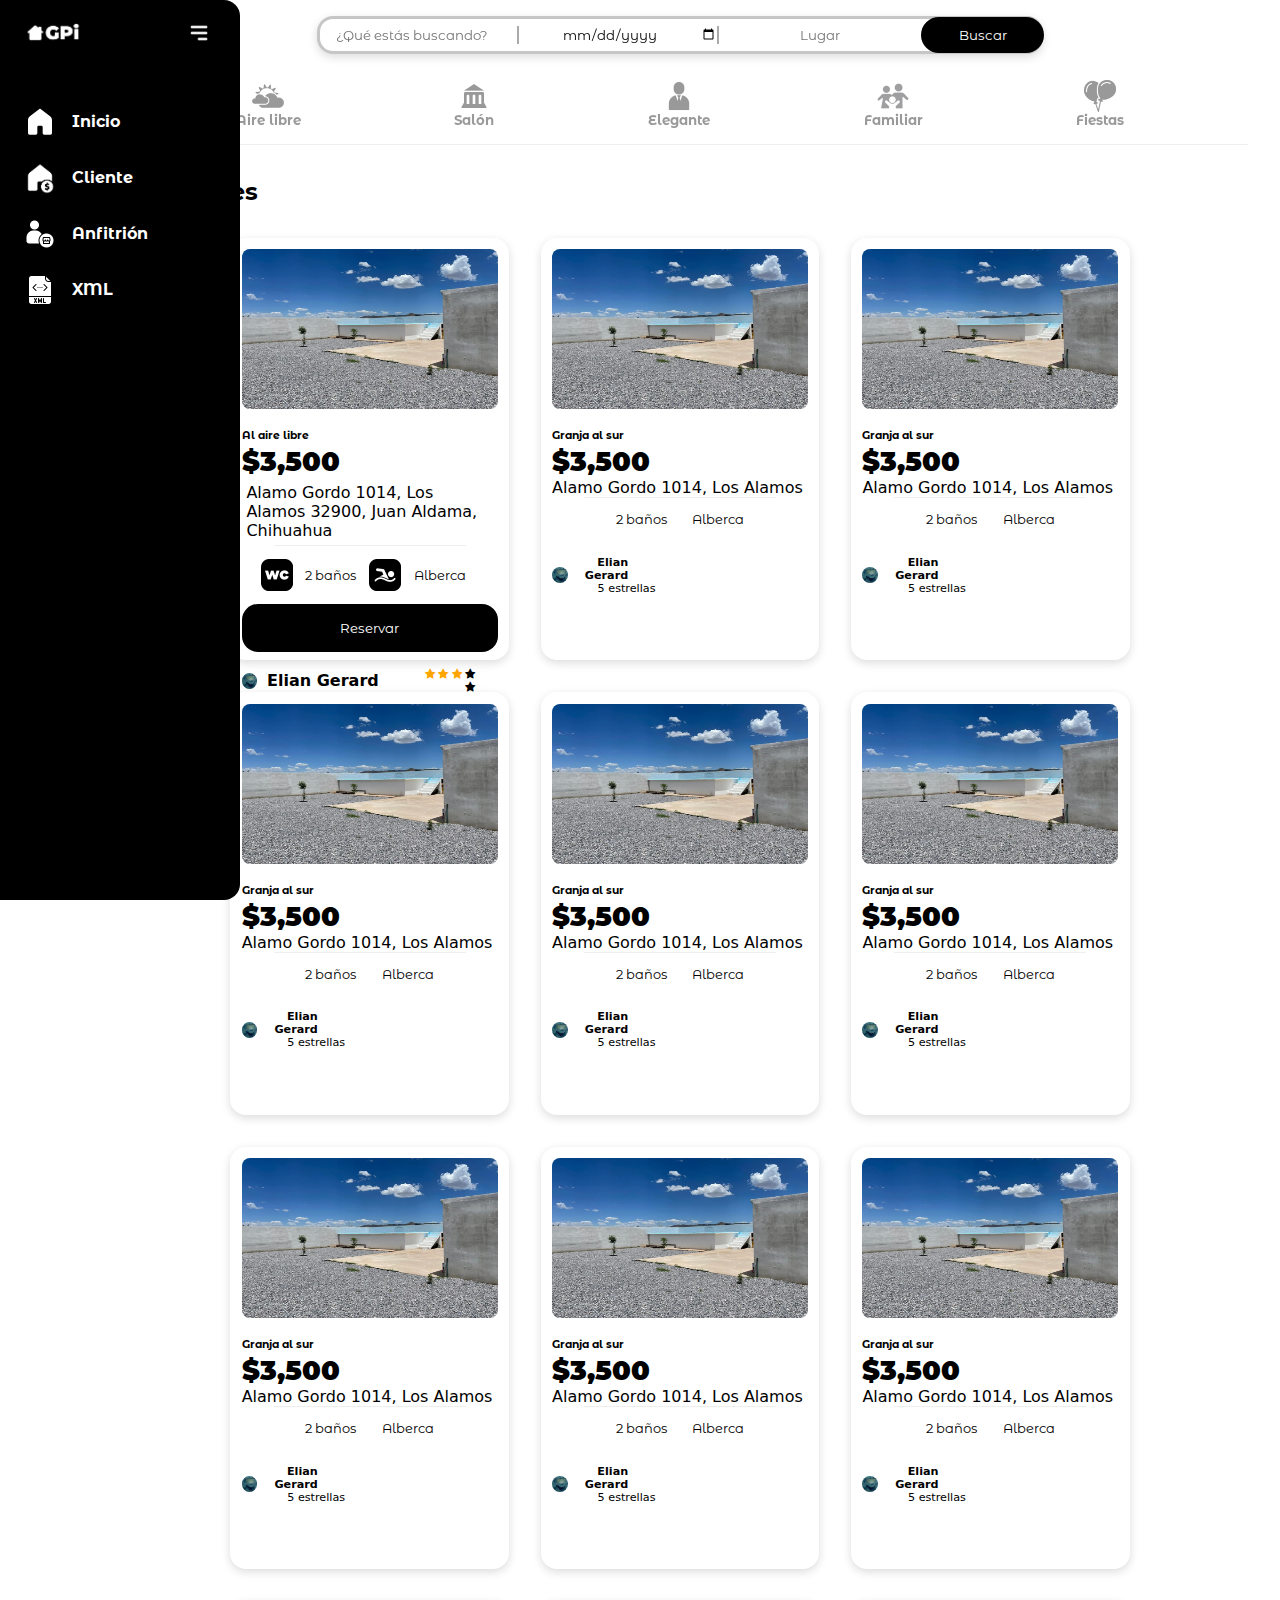
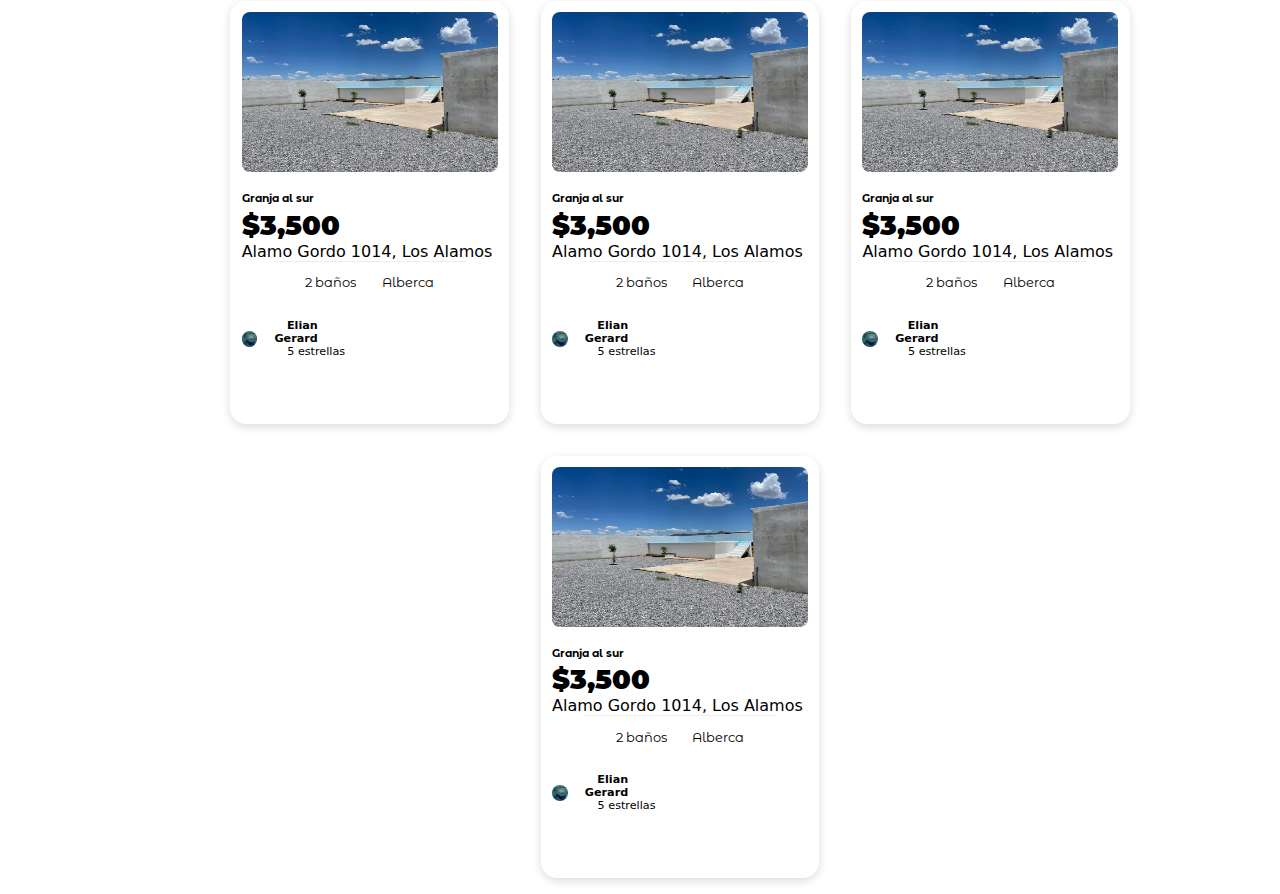
==== demo.html @ 08681922 "first commit" ====
<!DOCTYPE html>
<html lang="en">
<head>
    <meta charset="UTF-8">
    <meta http-equiv="X-UA-Compatible" content="IE=edge">
    <meta name="viewport" content="width=device-width, initial-scale=1.0">
    <title>GPI Cliente</title>
    <link rel="stylesheet" type="text/css" href="./styles.css">
    <!--Fuentes de texto-->
    <link rel="preconnect" href="https://fonts.googleapis.com">
    <link rel="preconnect" href="https://fonts.gstatic.com" crossorigin>
    <link href="https://fonts.googleapis.com/css2?family=Montserrat+Alternates:ital,wght@0,700;0,900;1,400&display=swap" rel="stylesheet">
    <!-- Añade una libreria para agregar las estrellas -->
    <link rel="stylesheet" href="https://cdnjs.cloudflare.com/ajax/libs/font-awesome/4.7.0/css/font-awesome.min.css">
</head>
<body>
    <aside>
        <div id="navLogoContainer">
            <img id="navLogo" src="src/gpi-w.png"/>
            <div id="rightBackground">
                <img id="navRight" src="src/right.png"/>
            </div>
        </div> 
        <div class="navIconContainer">
            <img class="navIcon" src="src/home.svg"/>
            <h4 class="navText">Inicio</h4>
        </div>
        <div class="navIconContainer">
            <img class="navIcon" src="src/rentar.png"/>
            <h4 class="navText">Cliente</h4>
        </div>
        <div class="navIconContainer">
            <img class="navIcon" src="src/seller.png"/>
            <h4 class="navText">Anfitrión</h4>
        </div>
        <div class="navIconContainer">
            <img class="navIcon" src="src/xml.png"/>
            <h4 class="navText">XML</h4>
        </div>
    </aside>
    
    <div id="content">
        <header>
            <div id="searchBar">
                <input class="searchInput" type="search" placeholder="¿Qué estás buscando?"> 
                <input class="searchInput" type="date"> 
                <input class="searchInput" id="rightInput" placeholder="Lugar">
                <button id="btnSearch">Buscar</button>
            </div>
        </header>
        <div class="categories">
            <div class="category">
                <div class="catContent">
                    <img class="headIcon" src="src/clouds.png"/>
                </div>
                <h5>Aire libre</h5>
            </div>
            <div class="category">
                <div class="catContent">
                    <img class="headIcon" src="src/hall.png"/>
                </div>
                <h5>Salón</h5>
            </div>
            <div class="category">
                <div class="catContent">
                    <img class="headIcon" src="src/bussines.png"/>
                </div>
                <h5>Elegante</h5>
            </div>
            <div class="category">
                <div class="catContent">
                    <img class="headIcon" src="src/family.png"/>
                </div>
                <h5>Familiar</h5>
            </div>
            <div class="category">
                <div class="catContent">
                    <img class="headIcon" src="src/part.png"/>
                </div>
                <h5>Fiestas</h5>
            </div>
        </div>
        <hr>
        <h2>Populares</h2>
        <section id="granjas">
            <article class="granja">
                <img class="granjaImg" src="src/granja1.jpg"/>
                <h6>Al aire libre</h6>
                <p class="precio">$3,500</p>
                <p class="granjaDescripcion">Alamo Gordo 1014, Los Alamos 32900, Juan Aldama, Chihuahua</p>
                <hr>
                <div class="goods">
                    <img class="icon" src="src/wc.png"/>
                    <p class="gItems">2 baños</p>
                    <img class="icon" src="src/pool.png"/>
                    <p class="gItems">Alberca</p>
                </div>
                <button class="btnReservar">Reservar</button>
                <div class="host">
                    <img class="hostProfile" src="src/ppic.png">
                    <p class="hostName">Elian Gerard</p>
                    <div class="hostData">
                        <span class="fa fa-star checked"></span>
                        <span class="fa fa-star checked"></span>
                        <span class="fa fa-star checked"></span>
                        <span class="fa fa-star"></span>
                        <span class="fa fa-star"></span>
                    </div>
                </div>
            </article>
            <article class="granja">
                <img class="granjaImg" src="src/granja1.jpg"/>
                <h6>Granja al sur</h6>
                <p class="precio">$3,500</p>
                <p>Alamo Gordo 1014, Los Alamos</p>
                <hr>
                <div class="goods">
                    <p class="gItems">2 baños</p>
                    <p class="gItems">Alberca</p>
                </div>
                <div class="host">
                    <img class="hostProfile" src="src/ppic.png">
                    <div class="hostData">
                        <p class="hostName">Elian Gerard</p>
                        <p class="hostRep">5 estrellas</p>
                    </div>
                </div>
            </article>
            <article class="granja">
                <img class="granjaImg" src="src/granja1.jpg"/>
                <h6>Granja al sur</h6>
                <p class="precio">$3,500</p>
                <p>Alamo Gordo 1014, Los Alamos</p>
                <hr>
                <div class="goods">
                    <p class="gItems">2 baños</p>
                    <p class="gItems">Alberca</p>
                </div>
                <div class="host">
                    <img class="hostProfile" src="src/ppic.png">
                    <div class="hostData">
                        <p class="hostName">Elian Gerard</p>
                        <p class="hostRep">5 estrellas</p>
                    </div>
                </div>
            </article>
            <article class="granja">
                <img class="granjaImg" src="src/granja1.jpg"/>
                <h6>Granja al sur</h6>
                <p class="precio">$3,500</p>
                <p>Alamo Gordo 1014, Los Alamos</p>
                <hr>
                <div class="goods">
                    <p class="gItems">2 baños</p>
                    <p class="gItems">Alberca</p>
                </div>
                <div class="host">
                    <img class="hostProfile" src="src/ppic.png">
                    <div class="hostData">
                        <p class="hostName">Elian Gerard</p>
                        <p class="hostRep">5 estrellas</p>
                    </div>
                </div>
            </article>
            <article class="granja">
                <img class="granjaImg" src="src/granja1.jpg"/>
                <h6>Granja al sur</h6>
                <p class="precio">$3,500</p>
                <p>Alamo Gordo 1014, Los Alamos</p>
                <hr>
                <div class="goods">
                    <p class="gItems">2 baños</p>
                    <p class="gItems">Alberca</p>
                </div>
                <div class="host">
                    <img class="hostProfile" src="src/ppic.png">
                    <div class="hostData">
                        <p class="hostName">Elian Gerard</p>
                        <p class="hostRep">5 estrellas</p>
                    </div>
                </div>
            </article>
            <article class="granja">
                <img class="granjaImg" src="src/granja1.jpg"/>
                <h6>Granja al sur</h6>
                <p class="precio">$3,500</p>
                <p>Alamo Gordo 1014, Los Alamos</p>
                <hr>
                <div class="goods">
                    <p class="gItems">2 baños</p>
                    <p class="gItems">Alberca</p>
                </div>
                <div class="host">
                    <img class="hostProfile" src="src/ppic.png">
                    <div class="hostData">
                        <p class="hostName">Elian Gerard</p>
                        <p class="hostRep">5 estrellas</p>
                    </div>
                </div>
            </article>
            <article class="granja">
                <img class="granjaImg" src="src/granja1.jpg"/>
                <h6>Granja al sur</h6>
                <p class="precio">$3,500</p>
                <p>Alamo Gordo 1014, Los Alamos</p>
                <hr>
                <div class="goods">
                    <p class="gItems">2 baños</p>
                    <p class="gItems">Alberca</p>
                </div>
                <div class="host">
                    <img class="hostProfile" src="src/ppic.png">
                    <div class="hostData">
                        <p class="hostName">Elian Gerard</p>
                        <p class="hostRep">5 estrellas</p>
                    </div>
                </div>
            </article>
            <article class="granja">
                <img class="granjaImg" src="src/granja1.jpg"/>
                <h6>Granja al sur</h6>
                <p class="precio">$3,500</p>
                <p>Alamo Gordo 1014, Los Alamos</p>
                <hr>
                <div class="goods">
                    <p class="gItems">2 baños</p>
                    <p class="gItems">Alberca</p>
                </div>
                <div class="host">
                    <img class="hostProfile" src="src/ppic.png">
                    <div class="hostData">
                        <p class="hostName">Elian Gerard</p>
                        <p class="hostRep">5 estrellas</p>
                    </div>
                </div>
            </article>
            <article class="granja">
                <img class="granjaImg" src="src/granja1.jpg"/>
                <h6>Granja al sur</h6>
                <p class="precio">$3,500</p>
                <p>Alamo Gordo 1014, Los Alamos</p>
                <hr>
                <div class="goods">
                    <p class="gItems">2 baños</p>
                    <p class="gItems">Alberca</p>
                </div>
                <div class="host">
                    <img class="hostProfile" src="src/ppic.png">
                    <div class="hostData">
                        <p class="hostName">Elian Gerard</p>
                        <p class="hostRep">5 estrellas</p>
                    </div>
                </div>
            </article>
            <article class="granja">
                <img class="granjaImg" src="src/granja1.jpg"/>
                <h6>Granja al sur</h6>
                <p class="precio">$3,500</p>
                <p>Alamo Gordo 1014, Los Alamos</p>
                <hr>
                <div class="goods">
                    <p class="gItems">2 baños</p>
                    <p class="gItems">Alberca</p>
                </div>
                <div class="host">
                    <img class="hostProfile" src="src/ppic.png">
                    <div class="hostData">
                        <p class="hostName">Elian Gerard</p>
                        <p class="hostRep">5 estrellas</p>
                    </div>
                </div>
            </article>
            <article class="granja">
                <img class="granjaImg" src="src/granja1.jpg"/>
                <h6>Granja al sur</h6>
                <p class="precio">$3,500</p>
                <p>Alamo Gordo 1014, Los Alamos</p>
                <hr>
                <div class="goods">
                    <p class="gItems">2 baños</p>
                    <p class="gItems">Alberca</p>
                </div>
                <div class="host">
                    <img class="hostProfile" src="src/ppic.png">
                    <div class="hostData">
                        <p class="hostName">Elian Gerard</p>
                        <p class="hostRep">5 estrellas</p>
                    </div>
                </div>
            </article>
            <article class="granja">
                <img class="granjaImg" src="src/granja1.jpg"/>
                <h6>Granja al sur</h6>
                <p class="precio">$3,500</p>
                <p>Alamo Gordo 1014, Los Alamos</p>
                <hr>
                <div class="goods">
                    <p class="gItems">2 baños</p>
                    <p class="gItems">Alberca</p>
                </div>
                <div class="host">
                    <img class="hostProfile" src="src/ppic.png">
                    <div class="hostData">
                        <p class="hostName">Elian Gerard</p>
                        <p class="hostRep">5 estrellas</p>
                    </div>
                </div>
            </article>
            <article class="granja">
                <img class="granjaImg" src="src/granja1.jpg"/>
                <h6>Granja al sur</h6>
                <p class="precio">$3,500</p>
                <p>Alamo Gordo 1014, Los Alamos</p>
                <hr>
                <div class="goods">
                    <p class="gItems">2 baños</p>
                    <p class="gItems">Alberca</p>
                </div>
                <div class="host">
                    <img class="hostProfile" src="src/ppic.png">
                    <div class="hostData">
                        <p class="hostName">Elian Gerard</p>
                        <p class="hostRep">5 estrellas</p>
                    </div>
                </div>
            </article>
        </section>
    </div>
</body>
</html>
---- styles.css ----
*{
    font-family: system-ui, -apple-system, BlinkMacSystemFont, 'Segoe UI', Roboto, Oxygen, Ubuntu, Cantarell, 'Open Sans', 'Helvetica Neue', sans-serif;
    margin: 0;
}
aside {
    display: relative;
    position: fixed;
    z-index: 2;
    background-color: black;
    width: 5rem;
    height: 100vh;
    color: white;
    left:0;
    top:0;
    border-radius: 0 1rem 1rem 0;
    transition: width 1s;
}
aside:hover {
    width: 15rem;
}
#asideHeader {
    width:100%
}
#navLogoContainer {
    display:inline-block;
    align-items: center;
    margin: 1.3rem;
    border-radius: 0.75vw;
    height: 2.5rem;
    width: calc(100% - 2.6rem);
    overflow: hidden;
}
#navLogo {
    position: absolute;
    height: 1.5rem;
    float: left;
    z-index: 0;
}
#navRight {
    position:absolute;
    filter: invert(100%);
    right: 1.8rem;
    height: 1.5rem;
    z-index: 2;
}
#rightBackground {
    position:absolute;
    background: linear-gradient(90deg, rgba(36,0,13,0) 0%, rgba(0,0,0,1) 14%, rgba(0,0,0,1) 100%);
    width: 4rem;
    right: 0;
    height: 2rem;
    z-index: 1;
}
.navIconContainer {
    display:flex;
    align-items: center;
    background-color: #000000;
    margin: 1rem;
    border-radius: 0.75vw;
    height: 2.5rem;
    overflow: hidden;
    transition: filter 0.15s;
}
.navIconContainer:hover {
    filter: invert(100%);
    font-weight: bold;
}
.navIcon {
    filter: invert(100%);
    margin: 0.5rem 1rem 0.5rem 0.5rem;
    height: 2rem;
}
.navText {
    font-family: 'Montserrat Alternates', sans-serif;
}
#content {
    display: block;
    width: calc(100% - 5rem);
    height: 100vh;
    background-color: white;
    margin-left: 5rem;
}
header {
    width: calc(100% - 5rem);
    position: fixed;
    top: 0;
    margin-top: 1rem;
    display: flex;
    align-items: center;
    justify-content: center;
    z-index: 1;
}
/*DEMO*/
#searchBar {
    display: flex;
    align-items: center;
    justify-content: center;
    width: 60%;
    height: 2rem;
    border: 3px solid rgba(0, 0, 0, 0.223);
    border-radius: 1rem;
    background-color: white;
    box-shadow: 0px 3px 10px 0px rgba(0,0,0,0.14);
}
textarea:focus, input:focus{
    outline: none;
}
.searchInput {
    font-family: 'Montserrat Alternates', sans-serif;
    width: 33%;
    text-align: center;
    border: none;
    background-color: #00000000;
    border-right: 2px solid #00000055;
    
}
#rightInput {
    border-right: none;
}
input[type=date]:invalid::-webkit-datetime-edit {
    color: rgb(191, 52, 52);
}
.categories {
    display: flex;
    align-items: center;
    justify-content: center;
    margin-top: 5rem;
    padding-bottom: 1rem;
}
.category {
    display: inline-block;
    margin: auto;
    margin-inline: 6vw;
    filter: opacity(40%);
    transition: filter 0.3s;
}
.catContent {
    display: flex;
    justify-content: center;
}
h5 {
    font-family: 'Montserrat Alternates', sans-serif;
    text-align: center;
}
.category:hover {
    filter: opacity(100%);
    cursor: pointer;
}

.headIcon {
    height: 2rem;
}
#btnSearch {
    position: relative;
    z-index: 2;
    border: 3px solid rgb(0, 0, 0);
    height: 110%;
    margin-right: -4px;
    width: 20%;
    border-radius: 2rem;
    background-color: #000000;
    color: white;
    font-family: 'Montserrat Alternates', sans-serif;
}
hr {
    margin: 0 2rem;
    border-width: 0;
	border-top: 1px solid #00000011;
}

.granjaImg {
    width: 100%;
    height: 40%;
    border-radius: 0.5rem;
    margin-bottom: 1rem;
}
h6{
    font-family: 'Montserrat Alternates', sans-serif;
}
.precio {
    font-family: 'Montserrat Alternates', sans-serif;
    font-size: 1.7rem;
    font-weight: 900;
    margin-top: 0.2rem;
}
#granjas {
    display: flex;
    flex-wrap: wrap;
    align-items: center;
    justify-content:center;
    margin: 0 2rem;
}
.granja {
    position: relative;
    margin: 1rem;
    width: 16rem;
    height: 25rem;
    border-radius: 1rem;
    padding: 0.7rem;
    box-shadow: 0px 3px 10px 0px rgba(0,0,0,0.14);
}
h2 {
    margin: 2rem 0 1rem 3rem;
    font-family: 'Montserrat Alternates', sans-serif;
}
.goods {
    display: flex;
    align-items: center;
    justify-content: center;
    padding: 1vw 0;
}
.gItems {
    margin: 0 5%;
    font-family: 'Montserrat Alternates', sans-serif;
    font-size: small;
}
.granjaDescripcion {
    margin: 0.3rem;
}
.icon {
    /* filter: opacity(0%); */
    height: 2rem;
}
.host {
    margin: 1rem 0;
    width: calc(100% - 1.4rem);
    display: flex;
    padding: -0.7rem;
    align-items: center;
    border-radius: 0.5rem;
}

.hostProfile {
    border-radius: 1rem;
    height: 1rem;
    margin-right: 0.6rem;
}
.checked {
    color: orange;
  }
 .hostData {
    text-align: end;
    font-size: 0.7rem;
}
.hostName {
    font-weight: bolder;
    width: 65%;
}

.btnReservar {
    width: 100%;
    background-color: #000000;
    color: white;
    border-radius: 1rem;
    border: none;
    font-family: 'Montserrat Alternates', sans-serif;
    height: 3rem;
}
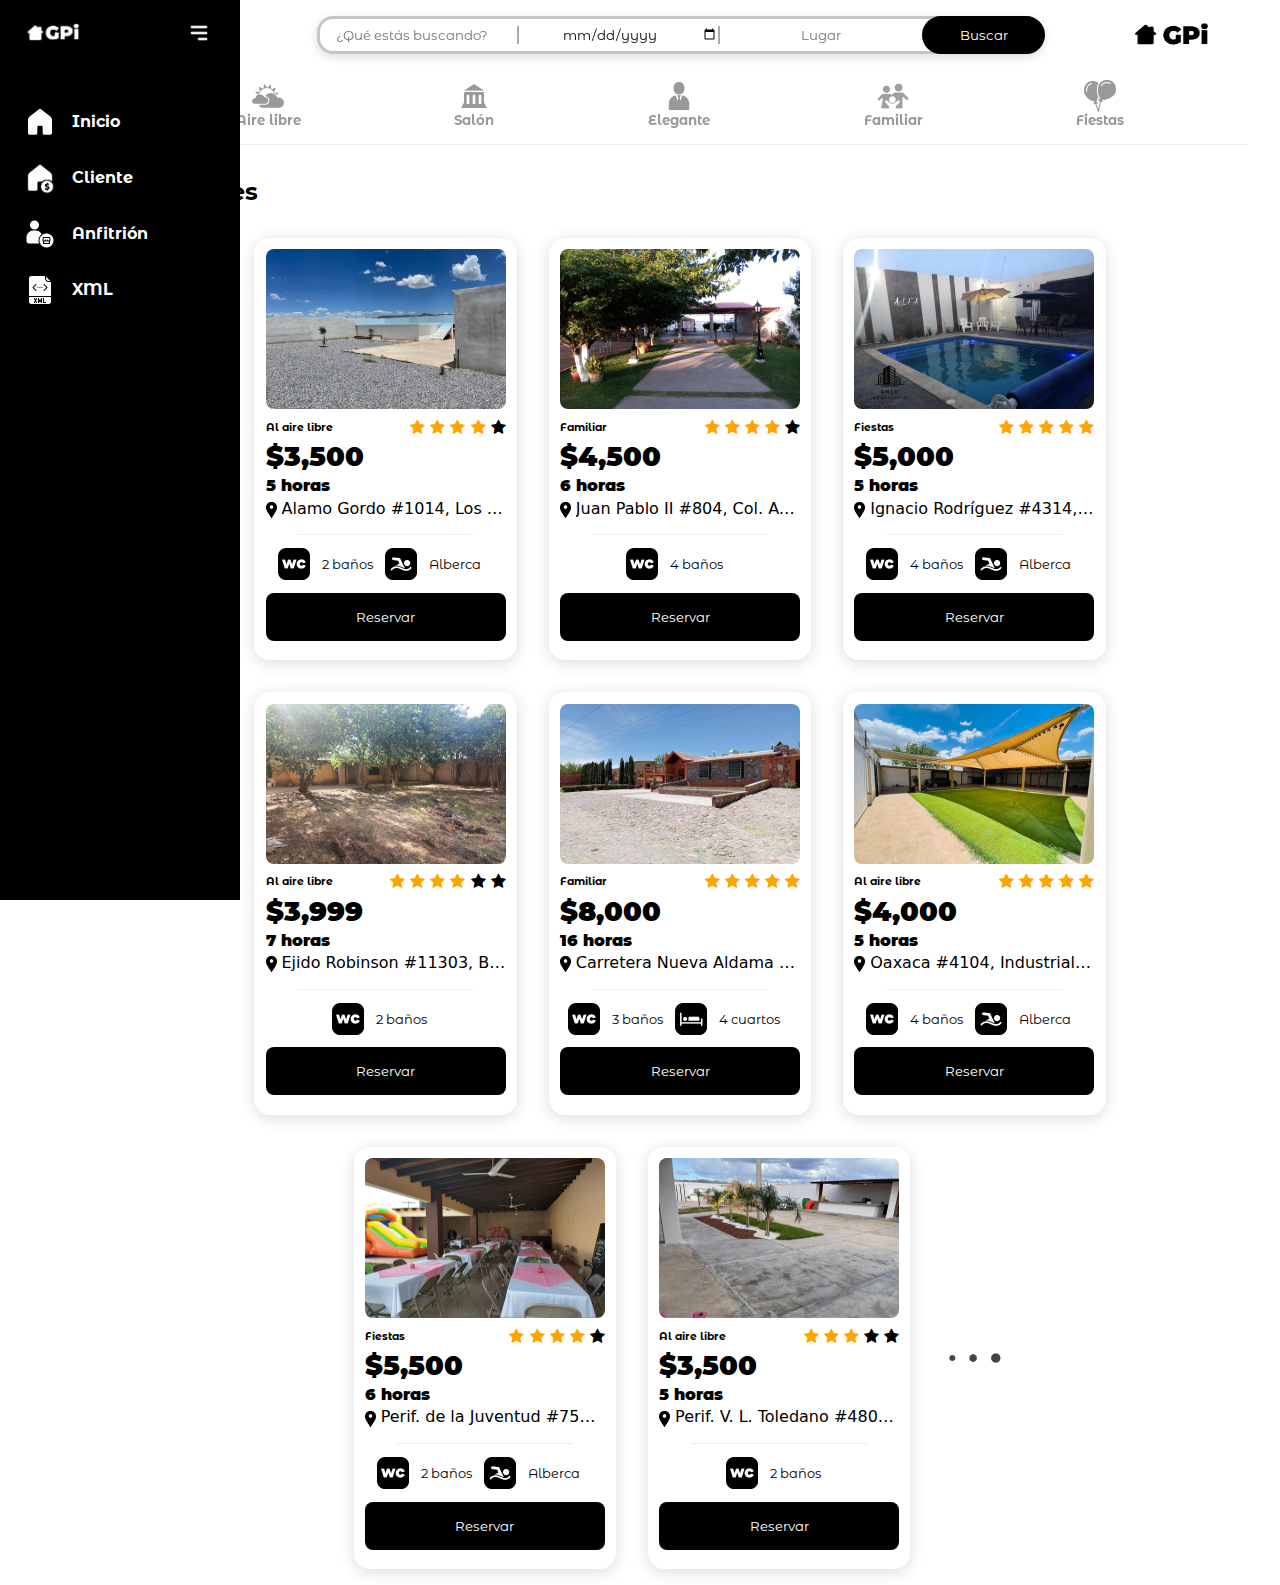
==== commit 8db875ec: "Last commit" ====
--- a/demo.html
+++ b/demo.html
@@ -47,6 +47,7 @@
                 <input class="searchInput" id="rightInput" placeholder="Lugar">
                 <button id="btnSearch">Buscar</button>
             </div>
+            <img id="logo" src="src/gpi-b.png"/>
         </header>
         <div class="categories">
             <div class="category">
@@ -85,9 +86,24 @@
         <section id="granjas">
             <article class="granja">
                 <img class="granjaImg" src="src/granja1.jpg"/>
-                <h6>Al aire libre</h6>
-                <p class="precio">$3,500</p>
-                <p class="granjaDescripcion">Alamo Gordo 1014, Los Alamos 32900, Juan Aldama, Chihuahua</p>
+                <div class="granjaTop">
+                    <h6 class="granjaCategoria">Al aire libre</h6>
+                    <div class="host">
+                        <span class="fa fa-star checked rating"></span>
+                        <span class="fa fa-star checked rating"></span>
+                        <span class="fa fa-star checked rating"></span>
+                        <span class="fa fa-star checked rating"></span>
+                        <span class="fa fa-star rating"></span>
+                    </div>
+                </div>
+                <div class="costo">
+                    <p class="precio">$3,500</p>
+                    <p class="tiempo">5 horas</p>
+                </div>
+                <div class="ubi">
+                    <img class="ubiIcon" src="src/location.png"/>
+                    <p class="granjaUbi">Alamo Gordo #1014, Los Alamos 32900, Juan Aldama, Chihuahua</p>
+                </div>
                 <hr>
                 <div class="goods">
                     <img class="icon" src="src/wc.png"/>
@@ -96,234 +112,207 @@
                     <p class="gItems">Alberca</p>
                 </div>
                 <button class="btnReservar">Reservar</button>
-                <div class="host">
-                    <img class="hostProfile" src="src/ppic.png">
-                    <p class="hostName">Elian Gerard</p>
-                    <div class="hostData">
-                        <span class="fa fa-star checked"></span>
-                        <span class="fa fa-star checked"></span>
-                        <span class="fa fa-star checked"></span>
-                        <span class="fa fa-star"></span>
-                        <span class="fa fa-star"></span>
-                    </div>
-                </div>
-            </article>
-            <article class="granja">
-                <img class="granjaImg" src="src/granja1.jpg"/>
-                <h6>Granja al sur</h6>
-                <p class="precio">$3,500</p>
-                <p>Alamo Gordo 1014, Los Alamos</p>
-                <hr>
-                <div class="goods">
+            </article>
+            <article class="granja">
+                <img class="granjaImg" src="src/granja2.jpg"/>
+                <div class="granjaTop">
+                    <h6 class="granjaCategoria">Familiar</h6>
+                    <div class="host">
+                        <span class="fa fa-star checked rating"></span>
+                        <span class="fa fa-star checked rating"></span>
+                        <span class="fa fa-star checked rating"></span>
+                        <span class="fa fa-star checked rating"></span>
+                        <span class="fa fa-star rating"></span>
+                    </div>
+                </div>
+                <div class="costo">
+                    <p class="precio">$4,500</p>
+                    <p class="tiempo">6 horas</p>
+                </div>
+                <div class="ubi">
+                    <img class="ubiIcon" src="src/location.png"/>
+                    <p class="granjaUbi">Juan Pablo II #804, Col. Aeropuerto</p>
+                </div>
+                <hr>
+                <div class="goods">
+                    <img class="icon" src="src/wc.png"/>
+                    <p class="gItems">4 baños</p>
+                </div>
+                <button class="btnReservar">Reservar</button>
+            </article>
+            <article class="granja">
+                <img class="granjaImg" src="src/granja3.jpg"/>
+                <div class="granjaTop">
+                    <h6 class="granjaCategoria">Fiestas</h6>
+                    <div class="host">
+                        <span class="fa fa-star checked rating"></span>
+                        <span class="fa fa-star checked rating"></span>
+                        <span class="fa fa-star checked rating"></span>
+                        <span class="fa fa-star checked rating"></span>
+                        <span class="fa fa-star checked rating"></span>
+                    </div>
+                </div>
+                <div class="costo">
+                    <p class="precio">$5,000</p>
+                    <p class="tiempo">5 horas</p>
+                </div>
+                <div class="ubi">
+                    <img class="ubiIcon" src="src/location.png"/>
+                    <p class="granjaUbi">Ignacio Rodríguez #4314, Nuevo Triunfo, Rio Sacramento Nte, 31140 Chihuahua, Chih.</p>
+                </div>
+                <hr>
+                <div class="goods">
+                    <img class="icon" src="src/wc.png"/>
+                    <p class="gItems">4 baños</p>
+                    <img class="icon" src="src/pool.png"/>
+                    <p class="gItems">Alberca</p>
+                </div>
+                <button class="btnReservar">Reservar</button>
+            </article>
+            <article class="granja">
+                <img class="granjaImg" src="src/granja4.jpg"/>
+                <div class="granjaTop">
+                    <h6 class="granjaCategoria">Al aire libre</h6>
+                    <div class="host">
+                        <span class="fa fa-star checked rating"></span>
+                        <span class="fa fa-star checked rating"></span>
+                        <span class="fa fa-star checked rating"></span>
+                        <span class="fa fa-star checked rating"></span>
+                        <span class="fa fa-star rating"></span>
+                        <span class="fa fa-star rating"></span>
+                    </div>
+                </div>
+                <div class="costo">
+                    <p class="precio">$3,999</p>
+                    <p class="tiempo">7 horas</p>
+                </div>
+                <div class="ubi">
+                    <img class="ubiIcon" src="src/location.png"/>
+                    <p class="granjaUbi">Ejido Robinson #11303, Balles de Chihuahua, 31314 Chihuahua, Chih.</p>
+                </div>
+                <hr>
+                <div class="goods">
+                    <img class="icon" src="src/wc.png"/>
                     <p class="gItems">2 baños</p>
+                </div>
+                <button class="btnReservar">Reservar</button>
+            </article>
+            <article class="granja">
+                <img class="granjaImg" src="src/granja5.jpg"/>
+                <div class="granjaTop">
+                    <h6 class="granjaCategoria">Familiar</h6>
+                    <div class="host">
+                        <span class="fa fa-star checked rating"></span>
+                        <span class="fa fa-star checked rating"></span>
+                        <span class="fa fa-star checked rating"></span>
+                        <span class="fa fa-star checked rating"></span>
+                        <span class="fa fa-star checked rating"></span>
+                    </div>
+                </div>
+                <div class="costo">
+                    <p class="precio">$8,000</p>
+                    <p class="tiempo">16 horas</p>
+                </div>
+                <div class="ubi">
+                    <img class="ubiIcon" src="src/location.png"/>
+                    <p class="granjaUbi">Carretera Nueva Aldama Kilómetro 6.5, Valles de Chihuahua, 31380 Chihuahua, Chih.</p>
+                </div>
+                <hr>
+                <div class="goods">
+                    <img class="icon" src="src/wc.png"/>
+                    <p class="gItems">3 baños</p>
+                    <img class="icon" src="src/bedrooms.png"/>
+                    <p class="gItems">4 cuartos</p>
+                </div>
+                <button class="btnReservar">Reservar</button>
+            </article>
+            <article class="granja">
+                <img class="granjaImg" src="src/granja6.jpg"/>
+                <div class="granjaTop">
+                    <h6 class="granjaCategoria">Al aire libre</h6>
+                    <div class="host">
+                        <span class="fa fa-star checked rating"></span>
+                        <span class="fa fa-star checked rating"></span>
+                        <span class="fa fa-star checked rating"></span>
+                        <span class="fa fa-star checked rating"></span>
+                        <span class="fa fa-star checked rating"></span>
+                    </div>
+                </div>
+                <div class="costo">
+                    <p class="precio">$4,000</p>
+                    <p class="tiempo">5 horas</p>
+                </div>
+                <div class="ubi">
+                    <img class="ubiIcon" src="src/location.png"/>
+                    <p class="granjaUbi">Oaxaca #4104, Industrial, 31304 Chihuahua, Chih.</p>
+                </div>
+                <hr>
+                <div class="goods">
+                    <img class="icon" src="src/wc.png"/>
+                    <p class="gItems">4 baños</p>
+                    <img class="icon" src="src/pool.png"/>
                     <p class="gItems">Alberca</p>
                 </div>
-                <div class="host">
-                    <img class="hostProfile" src="src/ppic.png">
-                    <div class="hostData">
-                        <p class="hostName">Elian Gerard</p>
-                        <p class="hostRep">5 estrellas</p>
-                    </div>
-                </div>
-            </article>
-            <article class="granja">
-                <img class="granjaImg" src="src/granja1.jpg"/>
-                <h6>Granja al sur</h6>
-                <p class="precio">$3,500</p>
-                <p>Alamo Gordo 1014, Los Alamos</p>
-                <hr>
-                <div class="goods">
+                <button class="btnReservar">Reservar</button>
+            </article>
+            <article class="granja">
+                <img class="granjaImg" src="src/granja7.jpg"/>
+                <div class="granjaTop">
+                    <h6 class="granjaCategoria">Fiestas</h6>
+                    <div class="host">
+                        <span class="fa fa-star checked rating"></span>
+                        <span class="fa fa-star checked rating"></span>
+                        <span class="fa fa-star checked rating"></span>
+                        <span class="fa fa-star checked rating"></span>
+                        <span class="fa fa-star rating"></span>
+                    </div>
+                </div>
+                <div class="costo">
+                    <p class="precio">$5,500</p>
+                    <p class="tiempo">6 horas</p>
+                </div>
+                <div class="ubi">
+                    <img class="ubiIcon" src="src/location.png"/>
+                    <p class="granjaUbi">Perif. de la Juventud #7513, Predio la Cantera, 31115 Chihuahua, Chih.</p>
+                </div>
+                <hr>
+                <div class="goods">
+                    <img class="icon" src="src/wc.png"/>
                     <p class="gItems">2 baños</p>
+                    <img class="icon" src="src/pool.png"/>
                     <p class="gItems">Alberca</p>
                 </div>
-                <div class="host">
-                    <img class="hostProfile" src="src/ppic.png">
-                    <div class="hostData">
-                        <p class="hostName">Elian Gerard</p>
-                        <p class="hostRep">5 estrellas</p>
-                    </div>
-                </div>
-            </article>
-            <article class="granja">
-                <img class="granjaImg" src="src/granja1.jpg"/>
-                <h6>Granja al sur</h6>
-                <p class="precio">$3,500</p>
-                <p>Alamo Gordo 1014, Los Alamos</p>
-                <hr>
-                <div class="goods">
+                <button class="btnReservar">Reservar</button>
+            </article>
+            <article class="granja">
+                <img class="granjaImg" src="src/granja8.jpg"/>
+                <div class="granjaTop">
+                    <h6 class="granjaCategoria">Al aire libre</h6>
+                    <div class="host">
+                        <span class="fa fa-star checked rating"></span>
+                        <span class="fa fa-star checked rating"></span>
+                        <span class="fa fa-star checked rating"></span>
+                        <span class="fa fa-star rating"></span>
+                        <span class="fa fa-star rating"></span>
+                    </div>
+                </div>
+                <div class="costo">
+                    <p class="precio">$3,500</p>
+                    <p class="tiempo">5 horas</p>
+                </div>
+                <div class="ubi">
+                    <img class="ubiIcon" src="src/location.png"/>
+                    <p class="granjaUbi">Perif. V. L. Toledano #4800, Cerro Cnel. II, Robinson, 31375 Chihuahua, Chih.</p>
+                </div>
+                <hr>
+                <div class="goods">
+                    <img class="icon" src="src/wc.png"/>
                     <p class="gItems">2 baños</p>
-                    <p class="gItems">Alberca</p>
-                </div>
-                <div class="host">
-                    <img class="hostProfile" src="src/ppic.png">
-                    <div class="hostData">
-                        <p class="hostName">Elian Gerard</p>
-                        <p class="hostRep">5 estrellas</p>
-                    </div>
-                </div>
-            </article>
-            <article class="granja">
-                <img class="granjaImg" src="src/granja1.jpg"/>
-                <h6>Granja al sur</h6>
-                <p class="precio">$3,500</p>
-                <p>Alamo Gordo 1014, Los Alamos</p>
-                <hr>
-                <div class="goods">
-                    <p class="gItems">2 baños</p>
-                    <p class="gItems">Alberca</p>
-                </div>
-                <div class="host">
-                    <img class="hostProfile" src="src/ppic.png">
-                    <div class="hostData">
-                        <p class="hostName">Elian Gerard</p>
-                        <p class="hostRep">5 estrellas</p>
-                    </div>
-                </div>
-            </article>
-            <article class="granja">
-                <img class="granjaImg" src="src/granja1.jpg"/>
-                <h6>Granja al sur</h6>
-                <p class="precio">$3,500</p>
-                <p>Alamo Gordo 1014, Los Alamos</p>
-                <hr>
-                <div class="goods">
-                    <p class="gItems">2 baños</p>
-                    <p class="gItems">Alberca</p>
-                </div>
-                <div class="host">
-                    <img class="hostProfile" src="src/ppic.png">
-                    <div class="hostData">
-                        <p class="hostName">Elian Gerard</p>
-                        <p class="hostRep">5 estrellas</p>
-                    </div>
-                </div>
-            </article>
-            <article class="granja">
-                <img class="granjaImg" src="src/granja1.jpg"/>
-                <h6>Granja al sur</h6>
-                <p class="precio">$3,500</p>
-                <p>Alamo Gordo 1014, Los Alamos</p>
-                <hr>
-                <div class="goods">
-                    <p class="gItems">2 baños</p>
-                    <p class="gItems">Alberca</p>
-                </div>
-                <div class="host">
-                    <img class="hostProfile" src="src/ppic.png">
-                    <div class="hostData">
-                        <p class="hostName">Elian Gerard</p>
-                        <p class="hostRep">5 estrellas</p>
-                    </div>
-                </div>
-            </article>
-            <article class="granja">
-                <img class="granjaImg" src="src/granja1.jpg"/>
-                <h6>Granja al sur</h6>
-                <p class="precio">$3,500</p>
-                <p>Alamo Gordo 1014, Los Alamos</p>
-                <hr>
-                <div class="goods">
-                    <p class="gItems">2 baños</p>
-                    <p class="gItems">Alberca</p>
-                </div>
-                <div class="host">
-                    <img class="hostProfile" src="src/ppic.png">
-                    <div class="hostData">
-                        <p class="hostName">Elian Gerard</p>
-                        <p class="hostRep">5 estrellas</p>
-                    </div>
-                </div>
-            </article>
-            <article class="granja">
-                <img class="granjaImg" src="src/granja1.jpg"/>
-                <h6>Granja al sur</h6>
-                <p class="precio">$3,500</p>
-                <p>Alamo Gordo 1014, Los Alamos</p>
-                <hr>
-                <div class="goods">
-                    <p class="gItems">2 baños</p>
-                    <p class="gItems">Alberca</p>
-                </div>
-                <div class="host">
-                    <img class="hostProfile" src="src/ppic.png">
-                    <div class="hostData">
-                        <p class="hostName">Elian Gerard</p>
-                        <p class="hostRep">5 estrellas</p>
-                    </div>
-                </div>
-            </article>
-            <article class="granja">
-                <img class="granjaImg" src="src/granja1.jpg"/>
-                <h6>Granja al sur</h6>
-                <p class="precio">$3,500</p>
-                <p>Alamo Gordo 1014, Los Alamos</p>
-                <hr>
-                <div class="goods">
-                    <p class="gItems">2 baños</p>
-                    <p class="gItems">Alberca</p>
-                </div>
-                <div class="host">
-                    <img class="hostProfile" src="src/ppic.png">
-                    <div class="hostData">
-                        <p class="hostName">Elian Gerard</p>
-                        <p class="hostRep">5 estrellas</p>
-                    </div>
-                </div>
-            </article>
-            <article class="granja">
-                <img class="granjaImg" src="src/granja1.jpg"/>
-                <h6>Granja al sur</h6>
-                <p class="precio">$3,500</p>
-                <p>Alamo Gordo 1014, Los Alamos</p>
-                <hr>
-                <div class="goods">
-                    <p class="gItems">2 baños</p>
-                    <p class="gItems">Alberca</p>
-                </div>
-                <div class="host">
-                    <img class="hostProfile" src="src/ppic.png">
-                    <div class="hostData">
-                        <p class="hostName">Elian Gerard</p>
-                        <p class="hostRep">5 estrellas</p>
-                    </div>
-                </div>
-            </article>
-            <article class="granja">
-                <img class="granjaImg" src="src/granja1.jpg"/>
-                <h6>Granja al sur</h6>
-                <p class="precio">$3,500</p>
-                <p>Alamo Gordo 1014, Los Alamos</p>
-                <hr>
-                <div class="goods">
-                    <p class="gItems">2 baños</p>
-                    <p class="gItems">Alberca</p>
-                </div>
-                <div class="host">
-                    <img class="hostProfile" src="src/ppic.png">
-                    <div class="hostData">
-                        <p class="hostName">Elian Gerard</p>
-                        <p class="hostRep">5 estrellas</p>
-                    </div>
-                </div>
-            </article>
-            <article class="granja">
-                <img class="granjaImg" src="src/granja1.jpg"/>
-                <h6>Granja al sur</h6>
-                <p class="precio">$3,500</p>
-                <p>Alamo Gordo 1014, Los Alamos</p>
-                <hr>
-                <div class="goods">
-                    <p class="gItems">2 baños</p>
-                    <p class="gItems">Alberca</p>
-                </div>
-                <div class="host">
-                    <img class="hostProfile" src="src/ppic.png">
-                    <div class="hostData">
-                        <p class="hostName">Elian Gerard</p>
-                        <p class="hostRep">5 estrellas</p>
-                    </div>
-                </div>
-            </article>
+                </div>
+                <button class="btnReservar">Reservar</button>
+            </article>
+            <img id="loading" src="src/loading.gif"/>
+            
         </section>
     </div>
 </body>
--- a/styles.css
+++ b/styles.css
@@ -1,6 +1,11 @@
 *{
     font-family: system-ui, -apple-system, BlinkMacSystemFont, 'Segoe UI', Roboto, Oxygen, Ubuntu, Cantarell, 'Open Sans', 'Helvetica Neue', sans-serif;
     margin: 0;
+}
+#logo {
+    position: absolute;
+    right: 4rem;
+    height: 2rem;
 }
 aside {
     display: relative;
@@ -12,8 +17,7 @@
     color: white;
     left:0;
     top:0;
-    border-radius: 0 1rem 1rem 0;
-    transition: width 1s;
+    transition: width 0.5s;
 }
 aside:hover {
     width: 15rem;
@@ -154,13 +158,19 @@
     position: relative;
     z-index: 2;
     border: 3px solid rgb(0, 0, 0);
-    height: 110%;
-    margin-right: -4px;
+    height: 120%;
+    margin-right: -5px;
     width: 20%;
     border-radius: 2rem;
     background-color: #000000;
     color: white;
     font-family: 'Montserrat Alternates', sans-serif;
+    transition: width 0.3s;
+}
+#btnSearch:hover {
+    cursor: pointer;
+    height: 114%;
+    width: 24%;
 }
 hr {
     margin: 0 2rem;
@@ -172,7 +182,6 @@
     width: 100%;
     height: 40%;
     border-radius: 0.5rem;
-    margin-bottom: 1rem;
 }
 h6{
     font-family: 'Montserrat Alternates', sans-serif;
@@ -190,14 +199,30 @@
     justify-content:center;
     margin: 0 2rem;
 }
+/* .costo {
+    display:flex;
+    align-items: baseline;
+} */
+.tiempo {
+    font-family: 'Montserrat Alternates', sans-serif;
+    font-weight: 900;
+    margin: 0.2rem 0 0.2rem 0;
+
+}
 .granja {
     position: relative;
     margin: 1rem;
-    width: 16rem;
+    width: 15rem;
     height: 25rem;
     border-radius: 1rem;
     padding: 0.7rem;
-    box-shadow: 0px 3px 10px 0px rgba(0,0,0,0.14);
+    box-shadow: 0px 3px 16px 0px rgba(0,0,0,0.14);
+    outline: none;
+    transition: outline 100ms, box-shadow 300ms;
+}
+.granja:hover {
+    outline: rgba(0, 0, 0, 0.164) solid 3px;
+    box-shadow: 0px 5px 20px 8px rgba(0, 0, 0, 0.123);
 }
 h2 {
     margin: 2rem 0 1rem 3rem;
@@ -214,22 +239,41 @@
     font-family: 'Montserrat Alternates', sans-serif;
     font-size: small;
 }
-.granjaDescripcion {
-    margin: 0.3rem;
+.granjaUbi {
+    width: 230px;
+    height: 23px;
+    margin-left: 0.3rem;
+    font-size: 1rem;
+    overflow: hidden;
+    white-space: nowrap;
+    text-overflow: ellipsis;
 }
 .icon {
     /* filter: opacity(0%); */
     height: 2rem;
 }
+.ubiIcon {
+    height: 1rem;
+}
+.granjaTop {
+    margin-top: 0.3rem;
+    display: flex;
+    align-items: center;
+}
+.ubi {
+    display: flex;
+    align-items: center;
+    width: 100%;
+    overflow: hidden;
+    margin-bottom: 1vw;
+}
+.ubi:hover {
+    cursor: pointer;
+}
+
 .host {
-    margin: 1rem 0;
-    width: calc(100% - 1.4rem);
-    display: flex;
-    padding: -0.7rem;
-    align-items: center;
-    border-radius: 0.5rem;
-}
-
+    margin-left: auto;
+}
 .hostProfile {
     border-radius: 1rem;
     height: 1rem;
@@ -238,21 +282,31 @@
 .checked {
     color: orange;
   }
- .hostData {
-    text-align: end;
+/* .hostData {
+    width: 30%;
+    display: flex;
+    justify-content: right;
     font-size: 0.7rem;
-}
+} */
 .hostName {
     font-weight: bolder;
-    width: 65%;
+    width: 55%;
 }
 
 .btnReservar {
     width: 100%;
     background-color: #000000;
     color: white;
-    border-radius: 1rem;
+    border-radius: 0.5rem;
     border: none;
     font-family: 'Montserrat Alternates', sans-serif;
     height: 3rem;
+}
+
+.btnReservar:hover {
+    cursor: pointer;
+}
+
+#loading {
+    height: 6rem;
 }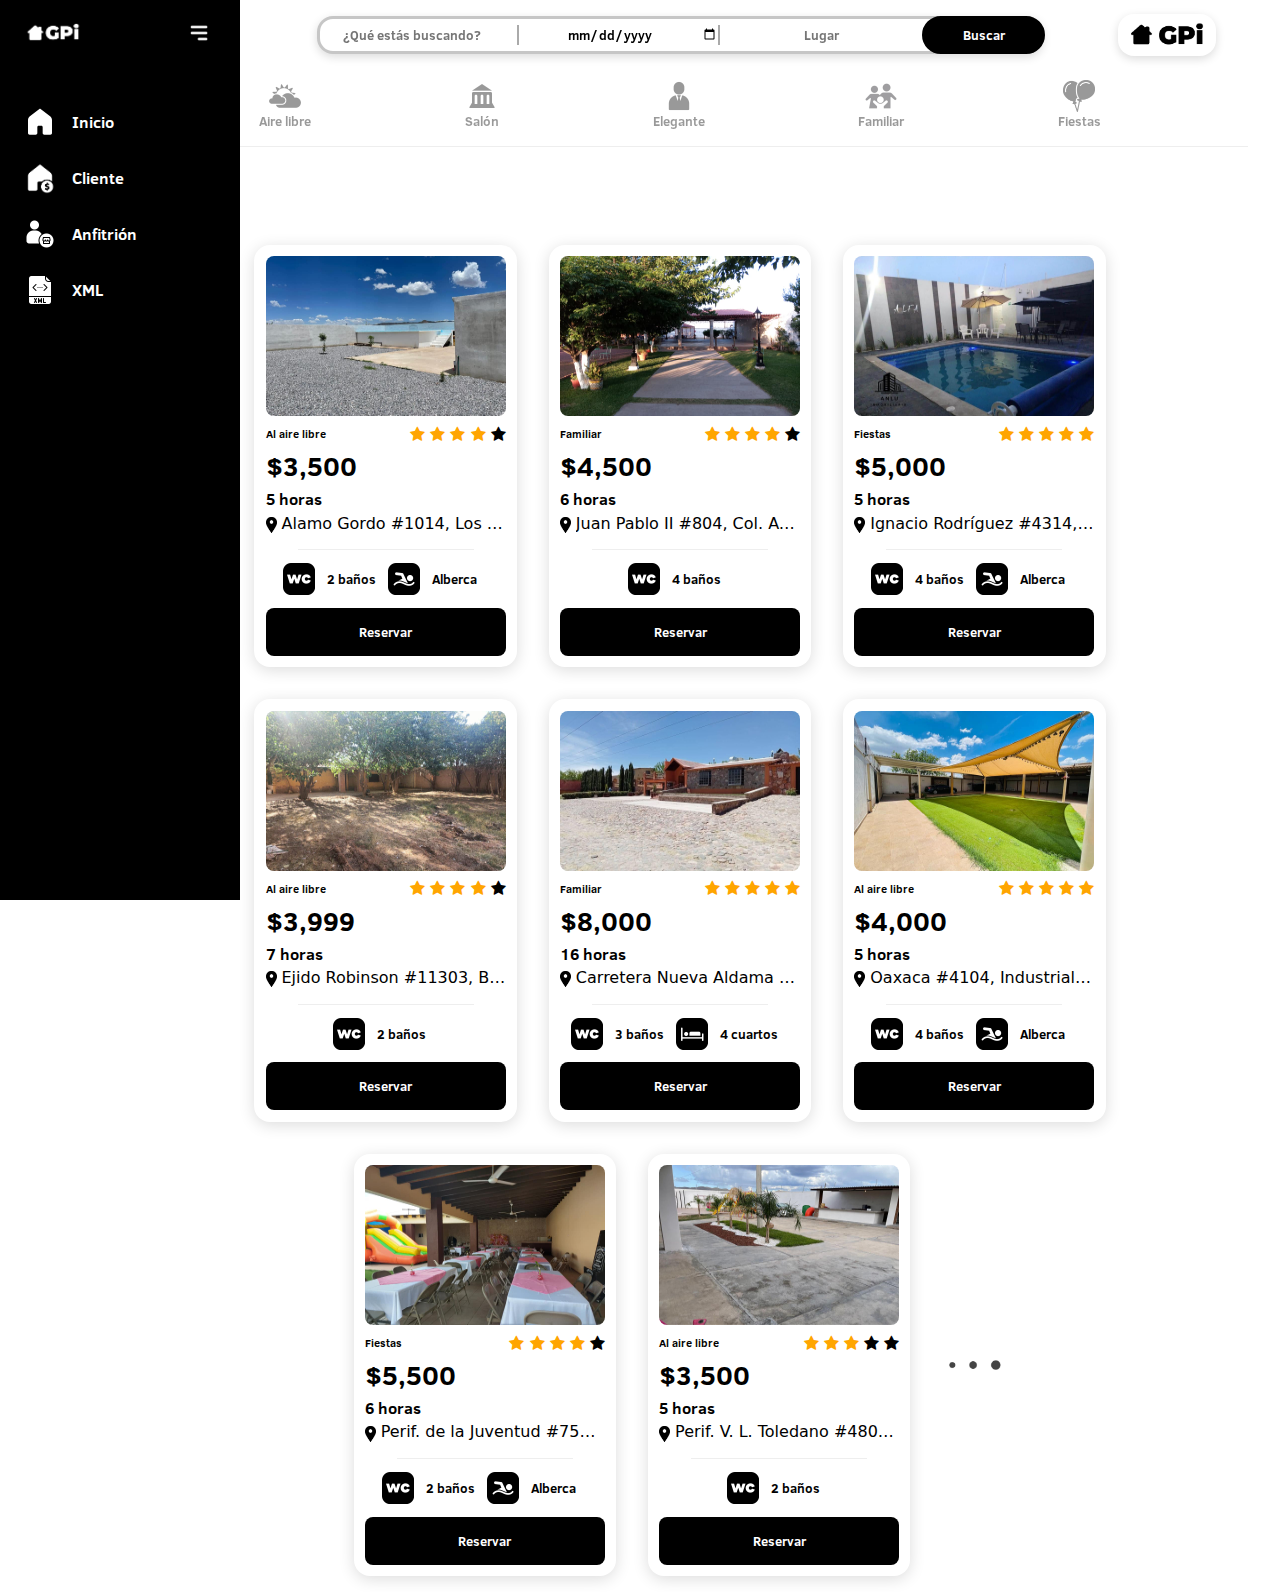
==== commit e6f812f0: "Last" ====
--- a/demo.html
+++ b/demo.html
@@ -47,7 +47,7 @@
                 <input class="searchInput" id="rightInput" placeholder="Lugar">
                 <button id="btnSearch">Buscar</button>
             </div>
-            <img id="logo" src="src/gpi-b.png"/>
+            <img id="logo" src="src/gpi-wb.png"/>
         </header>
         <div class="categories">
             <div class="category">
@@ -178,7 +178,6 @@
                         <span class="fa fa-star checked rating"></span>
                         <span class="fa fa-star checked rating"></span>
                         <span class="fa fa-star checked rating"></span>
-                        <span class="fa fa-star rating"></span>
                         <span class="fa fa-star rating"></span>
                     </div>
                 </div>
--- a/styles.css
+++ b/styles.css
@@ -2,10 +2,27 @@
     font-family: system-ui, -apple-system, BlinkMacSystemFont, 'Segoe UI', Roboto, Oxygen, Ubuntu, Cantarell, 'Open Sans', 'Helvetica Neue', sans-serif;
     margin: 0;
 }
+@font-face {
+    font-family: clear-sans;
+    src: url(src/clear-sans.light.ttf);
+}
+@font-face {
+    font-family: clear-sans-bold;
+    src: url(src/clear-sans.bold.ttf);
+}
+@font-face {
+    font-family: clear-sans-thin;
+    src: url(src/clear-sans.thin.ttf);
+}
+
 #logo {
     position: absolute;
     right: 4rem;
     height: 2rem;
+    border-radius: 1rem;
+    padding: 0.3rem;
+    background-color: white;
+    box-shadow: 0px 3px 10px 0px rgba(0,0,0,0.14);
 }
 aside {
     display: relative;
@@ -75,7 +92,7 @@
     height: 2rem;
 }
 .navText {
-    font-family: 'Montserrat Alternates', sans-serif;
+    font-family: 'clear-sans-bold', sans-serif;
 }
 #content {
     display: block;
@@ -84,6 +101,8 @@
     background-color: white;
     margin-left: 5rem;
 }
+
+/* Hasta aquí es lo del menú lateral */
 header {
     width: calc(100% - 5rem);
     position: fixed;
@@ -110,7 +129,7 @@
     outline: none;
 }
 .searchInput {
-    font-family: 'Montserrat Alternates', sans-serif;
+    font-family: 'clear-sans-bold', sans-serif;
     width: 33%;
     text-align: center;
     border: none;
@@ -143,7 +162,7 @@
     justify-content: center;
 }
 h5 {
-    font-family: 'Montserrat Alternates', sans-serif;
+    font-family: 'clear-sans-bold', sans-serif;
     text-align: center;
 }
 .category:hover {
@@ -164,7 +183,7 @@
     border-radius: 2rem;
     background-color: #000000;
     color: white;
-    font-family: 'Montserrat Alternates', sans-serif;
+    font-family: 'clear-sans-bold', sans-serif;
     transition: width 0.3s;
 }
 #btnSearch:hover {
@@ -184,10 +203,10 @@
     border-radius: 0.5rem;
 }
 h6{
-    font-family: 'Montserrat Alternates', sans-serif;
+    font-family: 'clear-sans-bold', sans-serif;
 }
 .precio {
-    font-family: 'Montserrat Alternates', sans-serif;
+    font-family: 'clear-sans-bold', sans-serif;
     font-size: 1.7rem;
     font-weight: 900;
     margin-top: 0.2rem;
@@ -199,12 +218,8 @@
     justify-content:center;
     margin: 0 2rem;
 }
-/* .costo {
-    display:flex;
-    align-items: baseline;
-} */
 .tiempo {
-    font-family: 'Montserrat Alternates', sans-serif;
+    font-family: 'clear-sans-bold', sans-serif;
     font-weight: 900;
     margin: 0.2rem 0 0.2rem 0;
 
@@ -226,7 +241,7 @@
 }
 h2 {
     margin: 2rem 0 1rem 3rem;
-    font-family: 'Montserrat Alternates', sans-serif;
+    font-family: 'clear-sans-bold', sans-serif;
 }
 .goods {
     display: flex;
@@ -236,7 +251,7 @@
 }
 .gItems {
     margin: 0 5%;
-    font-family: 'Montserrat Alternates', sans-serif;
+    font-family: 'clear-sans-bold', sans-serif;
     font-size: small;
 }
 .granjaUbi {
@@ -299,7 +314,7 @@
     color: white;
     border-radius: 0.5rem;
     border: none;
-    font-family: 'Montserrat Alternates', sans-serif;
+    font-family: 'clear-sans-bold', sans-serif;
     height: 3rem;
 }
 
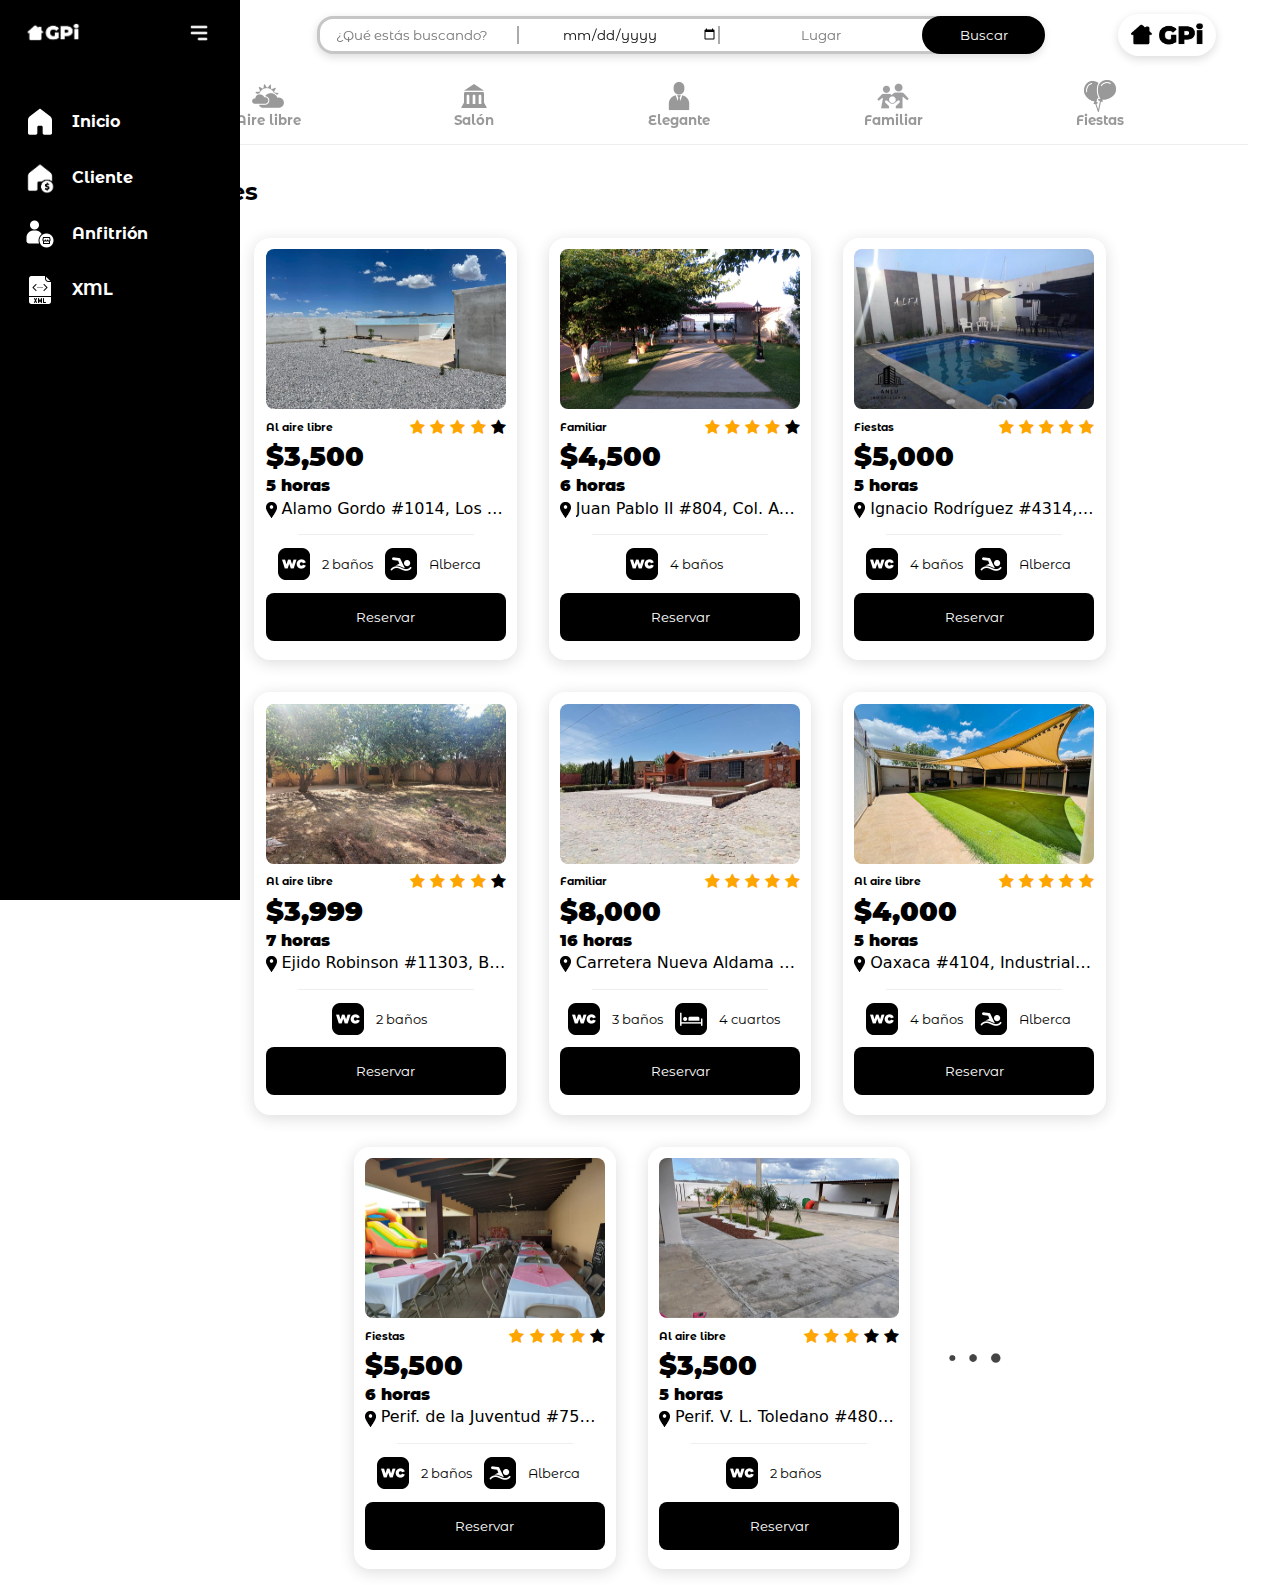
==== commit 398056fe: "Last" ====
--- a/demo.html
+++ b/demo.html
@@ -5,6 +5,7 @@
     <meta http-equiv="X-UA-Compatible" content="IE=edge">
     <meta name="viewport" content="width=device-width, initial-scale=1.0">
     <title>GPI Cliente</title>
+    <link rel="shortcut icon" href="src/favicon2.png" />
     <link rel="stylesheet" type="text/css" href="./styles.css">
     <!--Fuentes de texto-->
     <link rel="preconnect" href="https://fonts.googleapis.com">
--- a/styles.css
+++ b/styles.css
@@ -2,24 +2,24 @@
     font-family: system-ui, -apple-system, BlinkMacSystemFont, 'Segoe UI', Roboto, Oxygen, Ubuntu, Cantarell, 'Open Sans', 'Helvetica Neue', sans-serif;
     margin: 0;
 }
-@font-face {
+/* @font-face {
     font-family: clear-sans;
     src: url(src/clear-sans.light.ttf);
 }
 @font-face {
-    font-family: clear-sans-bold;
+    font-family: Montserrat Alternates;
     src: url(src/clear-sans.bold.ttf);
 }
 @font-face {
     font-family: clear-sans-thin;
     src: url(src/clear-sans.thin.ttf);
-}
+} */
 
 #logo {
     position: absolute;
     right: 4rem;
     height: 2rem;
-    border-radius: 1rem;
+    border-radius: 2rem;
     padding: 0.3rem;
     background-color: white;
     box-shadow: 0px 3px 10px 0px rgba(0,0,0,0.14);
@@ -92,7 +92,7 @@
     height: 2rem;
 }
 .navText {
-    font-family: 'clear-sans-bold', sans-serif;
+    font-family: 'Montserrat Alternates', sans-serif;
 }
 #content {
     display: block;
@@ -129,7 +129,7 @@
     outline: none;
 }
 .searchInput {
-    font-family: 'clear-sans-bold', sans-serif;
+    font-family: 'Montserrat Alternates', sans-serif;
     width: 33%;
     text-align: center;
     border: none;
@@ -162,7 +162,7 @@
     justify-content: center;
 }
 h5 {
-    font-family: 'clear-sans-bold', sans-serif;
+    font-family: 'Montserrat Alternates', sans-serif;
     text-align: center;
 }
 .category:hover {
@@ -183,7 +183,7 @@
     border-radius: 2rem;
     background-color: #000000;
     color: white;
-    font-family: 'clear-sans-bold', sans-serif;
+    font-family: 'Montserrat Alternates', sans-serif;
     transition: width 0.3s;
 }
 #btnSearch:hover {
@@ -203,10 +203,10 @@
     border-radius: 0.5rem;
 }
 h6{
-    font-family: 'clear-sans-bold', sans-serif;
+    font-family: 'Montserrat Alternates', sans-serif;
 }
 .precio {
-    font-family: 'clear-sans-bold', sans-serif;
+    font-family: 'Montserrat Alternates', sans-serif;
     font-size: 1.7rem;
     font-weight: 900;
     margin-top: 0.2rem;
@@ -219,7 +219,7 @@
     margin: 0 2rem;
 }
 .tiempo {
-    font-family: 'clear-sans-bold', sans-serif;
+    font-family: 'Montserrat Alternates', sans-serif;
     font-weight: 900;
     margin: 0.2rem 0 0.2rem 0;
 
@@ -241,7 +241,7 @@
 }
 h2 {
     margin: 2rem 0 1rem 3rem;
-    font-family: 'clear-sans-bold', sans-serif;
+    font-family: 'Montserrat Alternates', sans-serif;
 }
 .goods {
     display: flex;
@@ -251,7 +251,7 @@
 }
 .gItems {
     margin: 0 5%;
-    font-family: 'clear-sans-bold', sans-serif;
+    font-family: 'Montserrat Alternates', sans-serif;
     font-size: small;
 }
 .granjaUbi {
@@ -314,7 +314,7 @@
     color: white;
     border-radius: 0.5rem;
     border: none;
-    font-family: 'clear-sans-bold', sans-serif;
+    font-family: 'Montserrat Alternates', sans-serif;
     height: 3rem;
 }
 
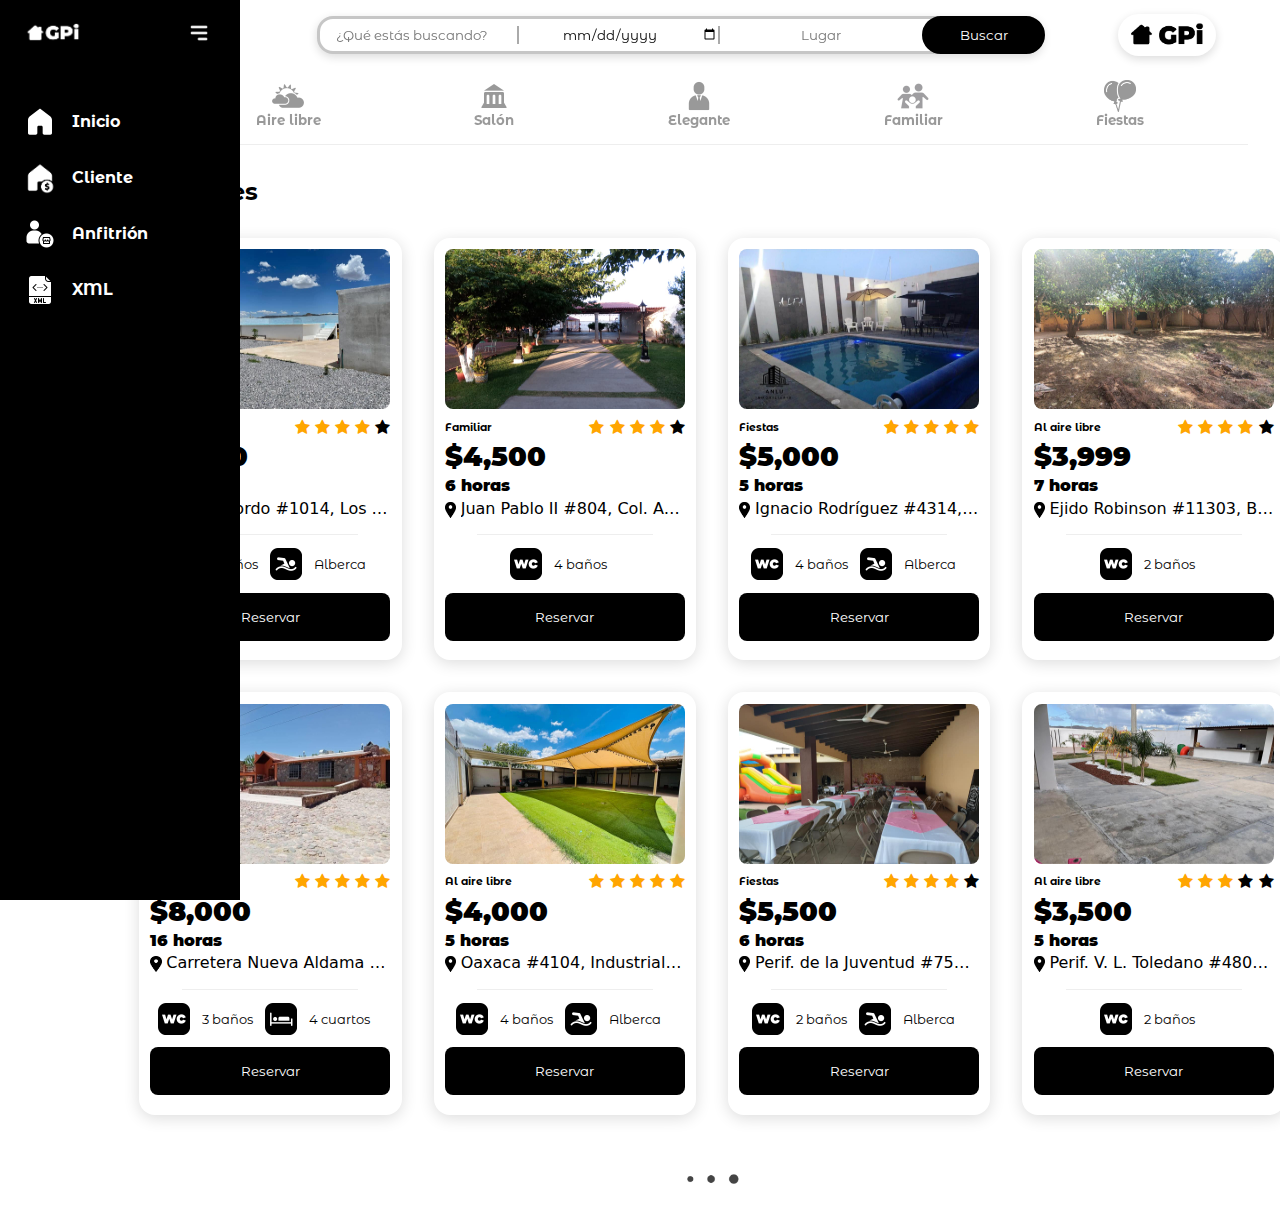
==== commit e439e3f7: "Page finished" ====
--- a/demo.html
+++ b/demo.html
@@ -17,27 +17,27 @@
 <body>
     <aside>
         <div id="navLogoContainer">
-            <img id="navLogo" src="src/gpi-w.png"/>
+            <img id="navLogo" src="src/gpi-w.png" />
             <div id="rightBackground">
-                <img id="navRight" src="src/right.png"/>
+                <img id="navRight" src="src/right.png" />
             </div>
-        </div> 
-        <div class="navIconContainer">
-            <img class="navIcon" src="src/home.svg"/>
+        </div>
+        <a class="navIconContainer navLink" href="index.html">
+            <img class="navIcon" src="src/home.svg" />
             <h4 class="navText">Inicio</h4>
-        </div>
-        <div class="navIconContainer">
-            <img class="navIcon" src="src/rentar.png"/>
+        </a>
+        <a class="navIconContainer navLink" href="demo.html">
+            <img class="navIcon" src="src/rentar.png" />
             <h4 class="navText">Cliente</h4>
-        </div>
-        <div class="navIconContainer">
-            <img class="navIcon" src="src/seller.png"/>
+        </a>
+        <a class="navIconContainer navLink" href="form.html">
+            <img class="navIcon" src="src/seller.png" />
             <h4 class="navText">Anfitrión</h4>
-        </div>
-        <div class="navIconContainer">
-            <img class="navIcon" src="src/xml.png"/>
+        </a>
+        <a class="navIconContainer navLink" href="tienda.xml">
+            <img class="navIcon" src="src/xml.png" />
             <h4 class="navText">XML</h4>
-        </div>
+        </a>
     </aside>
     
     <div id="content">
@@ -50,38 +50,38 @@
             </div>
             <img id="logo" src="src/gpi-wb.png"/>
         </header>
-        <div class="categories">
-            <div class="category">
+        <ul class="categories">
+            <li class="category">
                 <div class="catContent">
                     <img class="headIcon" src="src/clouds.png"/>
                 </div>
                 <h5>Aire libre</h5>
-            </div>
-            <div class="category">
+            </li>
+            <li class="category">
                 <div class="catContent">
                     <img class="headIcon" src="src/hall.png"/>
                 </div>
                 <h5>Salón</h5>
-            </div>
-            <div class="category">
+            </li>
+            <li class="category">
                 <div class="catContent">
                     <img class="headIcon" src="src/bussines.png"/>
                 </div>
                 <h5>Elegante</h5>
-            </div>
-            <div class="category">
+            </li>
+            <li class="category">
                 <div class="catContent">
                     <img class="headIcon" src="src/family.png"/>
                 </div>
                 <h5>Familiar</h5>
-            </div>
-            <div class="category">
+            </li>
+            <li class="category">
                 <div class="catContent">
                     <img class="headIcon" src="src/part.png"/>
                 </div>
                 <h5>Fiestas</h5>
-            </div>
-        </div>
+            </li>
+        </ul>
         <hr>
         <h2>Populares</h2>
         <section id="granjas">
--- a/styles.css
+++ b/styles.css
@@ -224,6 +224,7 @@
     margin: 0.2rem 0 0.2rem 0;
 
 }
+
 .granja {
     position: relative;
     margin: 1rem;
@@ -324,4 +325,236 @@
 
 #loading {
     height: 6rem;
+}
+
+
+@font-face {
+    font-family: clear-sans-light;
+    src: url("src/clear-sans.light.ttf");
+    
+ }
+ @font-face {
+    font-family: clear-sans-bold;
+    src: url("src/clear-sans.bold.ttf");
+    
+ }
+ @font-face {
+    font-family: clear-sans-regular;
+    src: url("src/clear-sans.thin.ttf");
+    
+ }
+    
+
+.flex-container{
+    display: flex;
+}
+
+.caja1{
+    background-color: #11011d;
+    width: 40%;
+    height: 165vh;
+}
+.img{
+    object-fit: cover;
+    width: 100%;
+    height: 100%;
+}
+.caja2{
+    background-color: whitesmoke;
+    width:60%;
+    height: 165vh;
+}
+.img2{
+    position: absolute;
+    right: 4rem;
+    height: 2rem;
+    margin-top: 1rem;
+}
+.registro{
+    font-size:50px;
+    margin-left: 4.5rem;
+    margin-top: 5rem;
+    font-family: clear-sans-bold;
+}
+.sub{
+    font-size:25px;
+    margin-left: 4.5rem;
+    margin-bottom: 2rem;
+    font-family: clear-sans-light;
+}
+.form{
+    border: 3px solid #d4d4d4;
+    border-radius: 25px;
+    padding: 3px;
+    margin-left: 4rem;
+   
+    
+}
+.boton{
+    display: flex;
+    justify-content: center;
+    align-items: center;
+    position: relative;
+    margin: auto;
+    text-align: center;
+    width: 200px;
+    height: 50px;
+    background-color: #000000;
+    border-radius: 25px;
+    color: white;
+    vertical-align: bottom;
+    font-size: 1vw;
+    transition-timing-function: ease;
+    margin-left: 70%;
+    font-family: clear-sans-bold;
+}
+/* 
+input:focus{
+    border: none;
+} */
+.boton:hover{
+    opacity: 50%;
+    }
+section{
+    height: 100%;
+    width: 100%;
+}
+.input{
+    width: 100%;
+    height: 3em;
+    background-color: transparent;
+    border: none;
+    border-radius: 25px;
+    margin-left: 0.5rem;
+    font-family: clear-sans-regular;
+    font-size: 1.2rem;
+    
+    
+}
+#diferente{
+    height: 5em;
+}
+
+#indexBody{
+    position: relative;
+    height: 100vh;
+    background-image:url("src/portada.jpg");
+    background-size: cover;
+    background-position: center;
+    background-color: rgba(0, 0, 0, .7);
+    background-blend-mode: darken;
+}
+
+.container{
+    width:100%;
+    height:100%;
+    color: white;
+}
+
+.slogo{
+    position: inline-block;
+    display: flex;
+    justify-content: right;
+    align-items: center;
+    background-color: transparent;
+    margin-top: 2rem;
+    margin-left: 7rem;
+    height: 5%;
+    width: 86.5%;
+    color: whitesmoke;
+}
+
+.stitulo{
+    position: inline-block;
+    display: flex;
+    justify-content: left;
+    align-items: center;
+    font-family: clear-sans-thin;
+    font-size:20px;
+    text-shadow: 0.05em 0.05em #333;
+    margin-left: 9rem;
+    background-color: transparent;
+    padding-left: 1.2rem;
+    padding-top: .5rem; 
+    margin-top: 2rem;
+    margin-bottom: -1rem;
+    height: 15%;
+    width: 65%;
+}
+
+.stexto{
+    position: inline-block;
+    justify-content: left;
+    font-family: clear-sans-bold;
+    font-size: 50px;
+    line-height: 55px;
+    align-items: center;
+    margin-top: .5rem;
+    margin-left: 9rem;
+    padding-left: 1rem;
+    background-color: transparent;
+    height: 40%;
+    width: 55%;
+}
+
+.sbotones{
+    position: inline-block;
+    display: flex;
+    justify-content: left;
+    align-items: center;
+    background-color: transparent;
+    margin-top: -2.5rem;
+    margin-left: 9rem;
+    padding-left: 1rem;
+    height: 15%;
+    width: 50%;
+}
+
+.imgp{
+    height: 1.75rem;
+    border-radius: .5rem;
+}
+
+#botonesIndex{
+    margin-top: -2.5rem;
+    border: 0;
+    width: 100%;
+    height: 55%;
+    border-spacing: 0;
+    box-shadow: 5px 5px black;
+    border-radius: 1.5rem;
+}
+
+#btnReservarIndex {
+    background-color: #11011d;
+    font-family: clear-sans-regular;
+    font-size: 17px;
+    border-top-left-radius: 1.5rem;
+    border-bottom-left-radius: 1.5rem;
+    width: 50%;
+    color: white; 
+    text-align:center;
+}
+
+#td{
+    background-color:#000000;
+    border-top-left-radius: 0;
+    border-bottom-left-radius: 0;
+    border-top-right-radius: 1.5rem;
+    border-bottom-right-radius: 1.5rem;
+    text-align: center;
+}
+
+#td:hover, #btnReservarIndex:hover{
+    opacity: 60%;
+    font-size: 18px;
+}
+
+a{
+    text-decoration: none;
+    color:white;
+}
+.navLInk {
+    width: 100%;
+    height: 100%;
 }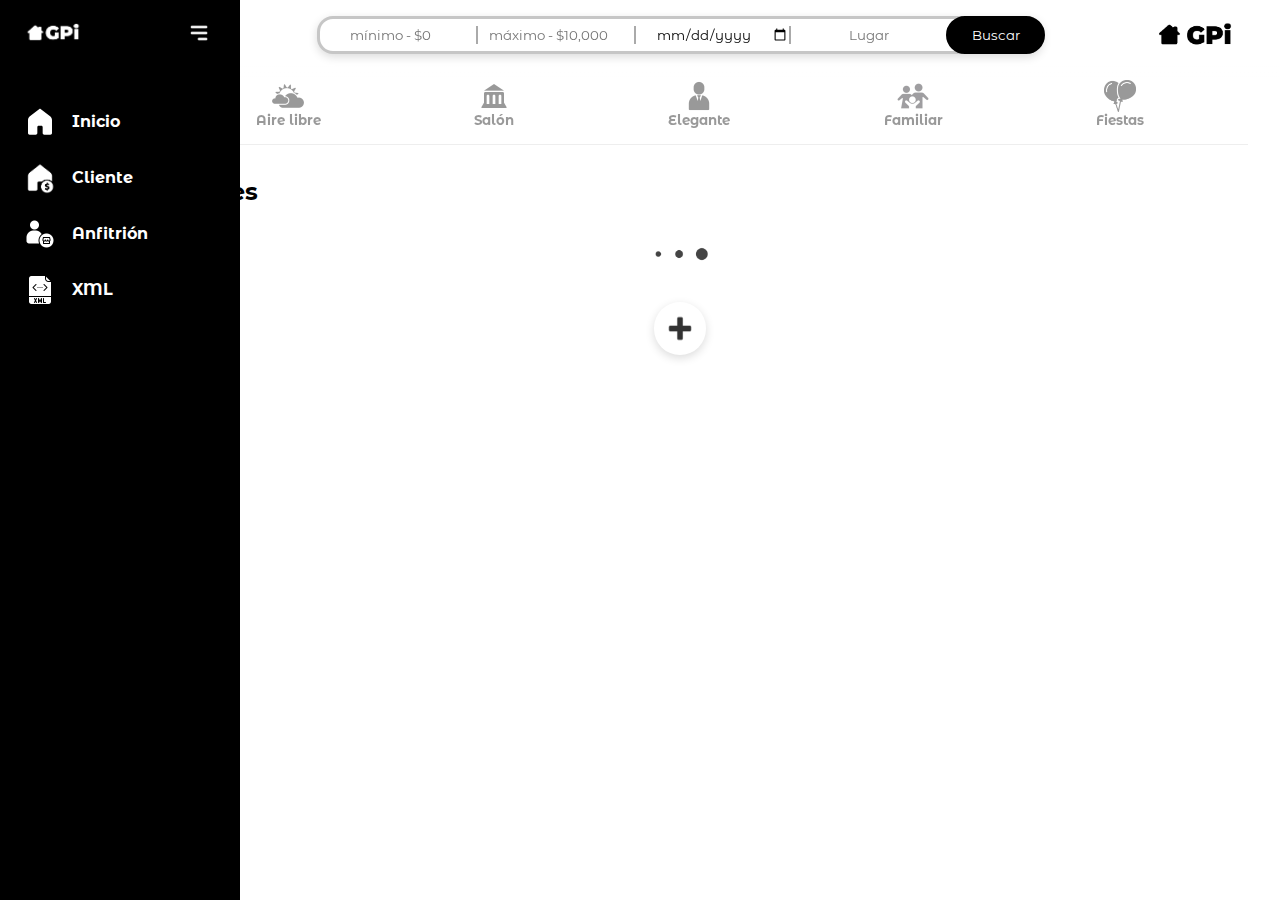
==== commit ddea64cf: "Added random gen and search" ====
--- a/demo.html
+++ b/demo.html
@@ -14,7 +14,7 @@
     <!-- Añade una libreria para agregar las estrellas -->
     <link rel="stylesheet" href="https://cdnjs.cloudflare.com/ajax/libs/font-awesome/4.7.0/css/font-awesome.min.css">
 </head>
-<body>
+<body onload="loadGranjas()">
     <aside>
         <div id="navLogoContainer">
             <img id="navLogo" src="src/gpi-w.png" />
@@ -43,10 +43,11 @@
     <div id="content">
         <header>
             <div id="searchBar">
-                <input class="searchInput" type="search" placeholder="¿Qué estás buscando?"> 
-                <input class="searchInput" type="date"> 
+                <input class="searchInput" type="number" placeholder="mínimo - $0" id="inpMin" min="0" max="10000"> 
+                <input class="searchInput" type="number" placeholder="máximo - $10,000" id="inpMax" min="0" max="10000"> 
+                <input class="searchInput" type="date" id="fecha"> 
                 <input class="searchInput" id="rightInput" placeholder="Lugar">
-                <button id="btnSearch">Buscar</button>
+                <button id="btnSearch" onclick="buscar()">Buscar</button>
             </div>
             <img id="logo" src="src/gpi-wb.png"/>
         </header>
@@ -83,237 +84,20 @@
             </li>
         </ul>
         <hr>
-        <h2>Populares</h2>
+        <div id="mostrarBusqueda">
+            <div id="mbIzq">
+                <h2 id="busqueda">Populares</h2>
+            </div>
+            <i id="resultados"></i>
+
+        </div>
         <section id="granjas">
-            <article class="granja">
-                <img class="granjaImg" src="src/granja1.jpg"/>
-                <div class="granjaTop">
-                    <h6 class="granjaCategoria">Al aire libre</h6>
-                    <div class="host">
-                        <span class="fa fa-star checked rating"></span>
-                        <span class="fa fa-star checked rating"></span>
-                        <span class="fa fa-star checked rating"></span>
-                        <span class="fa fa-star checked rating"></span>
-                        <span class="fa fa-star rating"></span>
-                    </div>
-                </div>
-                <div class="costo">
-                    <p class="precio">$3,500</p>
-                    <p class="tiempo">5 horas</p>
-                </div>
-                <div class="ubi">
-                    <img class="ubiIcon" src="src/location.png"/>
-                    <p class="granjaUbi">Alamo Gordo #1014, Los Alamos 32900, Juan Aldama, Chihuahua</p>
-                </div>
-                <hr>
-                <div class="goods">
-                    <img class="icon" src="src/wc.png"/>
-                    <p class="gItems">2 baños</p>
-                    <img class="icon" src="src/pool.png"/>
-                    <p class="gItems">Alberca</p>
-                </div>
-                <button class="btnReservar">Reservar</button>
-            </article>
-            <article class="granja">
-                <img class="granjaImg" src="src/granja2.jpg"/>
-                <div class="granjaTop">
-                    <h6 class="granjaCategoria">Familiar</h6>
-                    <div class="host">
-                        <span class="fa fa-star checked rating"></span>
-                        <span class="fa fa-star checked rating"></span>
-                        <span class="fa fa-star checked rating"></span>
-                        <span class="fa fa-star checked rating"></span>
-                        <span class="fa fa-star rating"></span>
-                    </div>
-                </div>
-                <div class="costo">
-                    <p class="precio">$4,500</p>
-                    <p class="tiempo">6 horas</p>
-                </div>
-                <div class="ubi">
-                    <img class="ubiIcon" src="src/location.png"/>
-                    <p class="granjaUbi">Juan Pablo II #804, Col. Aeropuerto</p>
-                </div>
-                <hr>
-                <div class="goods">
-                    <img class="icon" src="src/wc.png"/>
-                    <p class="gItems">4 baños</p>
-                </div>
-                <button class="btnReservar">Reservar</button>
-            </article>
-            <article class="granja">
-                <img class="granjaImg" src="src/granja3.jpg"/>
-                <div class="granjaTop">
-                    <h6 class="granjaCategoria">Fiestas</h6>
-                    <div class="host">
-                        <span class="fa fa-star checked rating"></span>
-                        <span class="fa fa-star checked rating"></span>
-                        <span class="fa fa-star checked rating"></span>
-                        <span class="fa fa-star checked rating"></span>
-                        <span class="fa fa-star checked rating"></span>
-                    </div>
-                </div>
-                <div class="costo">
-                    <p class="precio">$5,000</p>
-                    <p class="tiempo">5 horas</p>
-                </div>
-                <div class="ubi">
-                    <img class="ubiIcon" src="src/location.png"/>
-                    <p class="granjaUbi">Ignacio Rodríguez #4314, Nuevo Triunfo, Rio Sacramento Nte, 31140 Chihuahua, Chih.</p>
-                </div>
-                <hr>
-                <div class="goods">
-                    <img class="icon" src="src/wc.png"/>
-                    <p class="gItems">4 baños</p>
-                    <img class="icon" src="src/pool.png"/>
-                    <p class="gItems">Alberca</p>
-                </div>
-                <button class="btnReservar">Reservar</button>
-            </article>
-            <article class="granja">
-                <img class="granjaImg" src="src/granja4.jpg"/>
-                <div class="granjaTop">
-                    <h6 class="granjaCategoria">Al aire libre</h6>
-                    <div class="host">
-                        <span class="fa fa-star checked rating"></span>
-                        <span class="fa fa-star checked rating"></span>
-                        <span class="fa fa-star checked rating"></span>
-                        <span class="fa fa-star checked rating"></span>
-                        <span class="fa fa-star rating"></span>
-                    </div>
-                </div>
-                <div class="costo">
-                    <p class="precio">$3,999</p>
-                    <p class="tiempo">7 horas</p>
-                </div>
-                <div class="ubi">
-                    <img class="ubiIcon" src="src/location.png"/>
-                    <p class="granjaUbi">Ejido Robinson #11303, Balles de Chihuahua, 31314 Chihuahua, Chih.</p>
-                </div>
-                <hr>
-                <div class="goods">
-                    <img class="icon" src="src/wc.png"/>
-                    <p class="gItems">2 baños</p>
-                </div>
-                <button class="btnReservar">Reservar</button>
-            </article>
-            <article class="granja">
-                <img class="granjaImg" src="src/granja5.jpg"/>
-                <div class="granjaTop">
-                    <h6 class="granjaCategoria">Familiar</h6>
-                    <div class="host">
-                        <span class="fa fa-star checked rating"></span>
-                        <span class="fa fa-star checked rating"></span>
-                        <span class="fa fa-star checked rating"></span>
-                        <span class="fa fa-star checked rating"></span>
-                        <span class="fa fa-star checked rating"></span>
-                    </div>
-                </div>
-                <div class="costo">
-                    <p class="precio">$8,000</p>
-                    <p class="tiempo">16 horas</p>
-                </div>
-                <div class="ubi">
-                    <img class="ubiIcon" src="src/location.png"/>
-                    <p class="granjaUbi">Carretera Nueva Aldama Kilómetro 6.5, Valles de Chihuahua, 31380 Chihuahua, Chih.</p>
-                </div>
-                <hr>
-                <div class="goods">
-                    <img class="icon" src="src/wc.png"/>
-                    <p class="gItems">3 baños</p>
-                    <img class="icon" src="src/bedrooms.png"/>
-                    <p class="gItems">4 cuartos</p>
-                </div>
-                <button class="btnReservar">Reservar</button>
-            </article>
-            <article class="granja">
-                <img class="granjaImg" src="src/granja6.jpg"/>
-                <div class="granjaTop">
-                    <h6 class="granjaCategoria">Al aire libre</h6>
-                    <div class="host">
-                        <span class="fa fa-star checked rating"></span>
-                        <span class="fa fa-star checked rating"></span>
-                        <span class="fa fa-star checked rating"></span>
-                        <span class="fa fa-star checked rating"></span>
-                        <span class="fa fa-star checked rating"></span>
-                    </div>
-                </div>
-                <div class="costo">
-                    <p class="precio">$4,000</p>
-                    <p class="tiempo">5 horas</p>
-                </div>
-                <div class="ubi">
-                    <img class="ubiIcon" src="src/location.png"/>
-                    <p class="granjaUbi">Oaxaca #4104, Industrial, 31304 Chihuahua, Chih.</p>
-                </div>
-                <hr>
-                <div class="goods">
-                    <img class="icon" src="src/wc.png"/>
-                    <p class="gItems">4 baños</p>
-                    <img class="icon" src="src/pool.png"/>
-                    <p class="gItems">Alberca</p>
-                </div>
-                <button class="btnReservar">Reservar</button>
-            </article>
-            <article class="granja">
-                <img class="granjaImg" src="src/granja7.jpg"/>
-                <div class="granjaTop">
-                    <h6 class="granjaCategoria">Fiestas</h6>
-                    <div class="host">
-                        <span class="fa fa-star checked rating"></span>
-                        <span class="fa fa-star checked rating"></span>
-                        <span class="fa fa-star checked rating"></span>
-                        <span class="fa fa-star checked rating"></span>
-                        <span class="fa fa-star rating"></span>
-                    </div>
-                </div>
-                <div class="costo">
-                    <p class="precio">$5,500</p>
-                    <p class="tiempo">6 horas</p>
-                </div>
-                <div class="ubi">
-                    <img class="ubiIcon" src="src/location.png"/>
-                    <p class="granjaUbi">Perif. de la Juventud #7513, Predio la Cantera, 31115 Chihuahua, Chih.</p>
-                </div>
-                <hr>
-                <div class="goods">
-                    <img class="icon" src="src/wc.png"/>
-                    <p class="gItems">2 baños</p>
-                    <img class="icon" src="src/pool.png"/>
-                    <p class="gItems">Alberca</p>
-                </div>
-                <button class="btnReservar">Reservar</button>
-            </article>
-            <article class="granja">
-                <img class="granjaImg" src="src/granja8.jpg"/>
-                <div class="granjaTop">
-                    <h6 class="granjaCategoria">Al aire libre</h6>
-                    <div class="host">
-                        <span class="fa fa-star checked rating"></span>
-                        <span class="fa fa-star checked rating"></span>
-                        <span class="fa fa-star checked rating"></span>
-                        <span class="fa fa-star rating"></span>
-                        <span class="fa fa-star rating"></span>
-                    </div>
-                </div>
-                <div class="costo">
-                    <p class="precio">$3,500</p>
-                    <p class="tiempo">5 horas</p>
-                </div>
-                <div class="ubi">
-                    <img class="ubiIcon" src="src/location.png"/>
-                    <p class="granjaUbi">Perif. V. L. Toledano #4800, Cerro Cnel. II, Robinson, 31375 Chihuahua, Chih.</p>
-                </div>
-                <hr>
-                <div class="goods">
-                    <img class="icon" src="src/wc.png"/>
-                    <p class="gItems">2 baños</p>
-                </div>
-                <button class="btnReservar">Reservar</button>
-            </article>
-            <img id="loading" src="src/loading.gif"/>
-            
+            <img id="loading" src="src/loading.gif"/>            
         </section>
+        <footer id="demoFooter">
+            <img id="plus" src="src/plus.png" onclick="loadGranjas(false)"/>
+        </footer>
     </div>
+    <script type="module" src="helpers/demo.js"></script>
 </body>
 </html>--- a/styles.css
+++ b/styles.css
@@ -2,27 +2,15 @@
     font-family: system-ui, -apple-system, BlinkMacSystemFont, 'Segoe UI', Roboto, Oxygen, Ubuntu, Cantarell, 'Open Sans', 'Helvetica Neue', sans-serif;
     margin: 0;
 }
-/* @font-face {
-    font-family: clear-sans;
-    src: url(src/clear-sans.light.ttf);
-}
-@font-face {
-    font-family: Montserrat Alternates;
-    src: url(src/clear-sans.bold.ttf);
-}
-@font-face {
-    font-family: clear-sans-thin;
-    src: url(src/clear-sans.thin.ttf);
-} */
 
 #logo {
     position: absolute;
-    right: 4rem;
+    right: 3%;
     height: 2rem;
     border-radius: 2rem;
     padding: 0.3rem;
     background-color: white;
-    box-shadow: 0px 3px 10px 0px rgba(0,0,0,0.14);
+    /*box-shadow: 0px 3px 10px 0px rgba(0,0,0,0.14);*/
 }
 aside {
     display: relative;
@@ -97,7 +85,7 @@
 #content {
     display: block;
     width: calc(100% - 5rem);
-    height: 100vh;
+    height: fit-content;
     background-color: white;
     margin-left: 5rem;
 }
@@ -107,11 +95,47 @@
     width: calc(100% - 5rem);
     position: fixed;
     top: 0;
-    margin-top: 1rem;
+    padding: 1rem 0 1.5rem 0;
+    background: linear-gradient(180deg, rgba(255,255,255,1) 85%, rgba(255,255,255,0) 100%);
     display: flex;
     align-items: center;
     justify-content: center;
     z-index: 1;
+}
+#plus {
+    border-radius: 2rem;
+    height: 2.3rem;
+    padding: 0.5rem;
+    margin-bottom: 1rem;
+    box-shadow: 0px 3px 10px 0px rgba(0,0,0,0.14);
+    transition: outline 100ms, box-shadow 300ms;
+}
+#plus:hover {
+    cursor: pointer;
+    outline: rgba(0, 0, 0, 0.164) solid 3px;
+    box-shadow: 0px 5px 20px 8px rgba(0, 0, 0, 0.123);
+}
+#mbIzq {
+    display: flex;
+    align-items: center;
+}
+#btnBack {
+    border-radius: 2rem;
+    height: 1.3rem;
+    padding: 0.5rem;
+    margin-right: 1rem;
+    box-shadow: 0px 1px 10px 0px rgba(0,0,0,0.14);
+    transition: outline 100ms, box-shadow 300ms;
+}
+#btnBack:hover {
+    cursor: pointer;
+    outline: rgba(0, 0, 0, 0.164) solid 3px;
+}
+#demoFooter {
+    width: 100%;
+    display: flex;
+    justify-content: center;
+    align-items: center;
 }
 /*DEMO*/
 #searchBar {
@@ -191,6 +215,15 @@
     height: 114%;
     width: 24%;
 }
+
+#mostrarBusqueda {
+    margin: 2rem 3rem 0 3rem;
+    width: calc(100% - 5rem);
+    display: flex;
+    justify-content: space-between;
+    align-items: center;
+}
+
 hr {
     margin: 0 2rem;
     border-width: 0;
@@ -217,6 +250,8 @@
     align-items: center;
     justify-content:center;
     margin: 0 2rem;
+    width: calc(100% - 4rem);
+    height: fit-content;
 }
 .tiempo {
     font-family: 'Montserrat Alternates', sans-serif;
@@ -241,7 +276,6 @@
     box-shadow: 0px 5px 20px 8px rgba(0, 0, 0, 0.123);
 }
 h2 {
-    margin: 2rem 0 1rem 3rem;
     font-family: 'Montserrat Alternates', sans-serif;
 }
 .goods {
@@ -352,7 +386,7 @@
 .caja1{
     background-color: #11011d;
     width: 40%;
-    height: 165vh;
+    height: 190vh;
 }
 .img{
     object-fit: cover;
@@ -362,7 +396,7 @@
 .caja2{
     background-color: whitesmoke;
     width:60%;
-    height: 165vh;
+    height: 190vh;
 }
 .img2{
     position: absolute;
@@ -390,32 +424,30 @@
    
     
 }
+
 .boton{
     display: flex;
     justify-content: center;
     align-items: center;
-    position: relative;
-    margin: auto;
-    text-align: center;
     width: 200px;
     height: 50px;
     background-color: #000000;
     border-radius: 25px;
     color: white;
-    vertical-align: bottom;
-    font-size: 1vw;
-    transition-timing-function: ease;
-    margin-left: 70%;
+    margin-top: 1.5rem;
+    margin-left: 65%;
     font-family: clear-sans-bold;
+    transition: opacity 100ms;
+    user-select: none;
 }
 /* 
 input:focus{
     border: none;
 } */
-.boton:hover{
+.boton:hover {
     opacity: 50%;
-    }
-section{
+}
+section {
     height: 100%;
     width: 100%;
 }
@@ -425,12 +457,13 @@
     background-color: transparent;
     border: none;
     border-radius: 25px;
-    margin-left: 0.5rem;
+    padding-left: 0.5rem;
+    margin-left: -0.25rem;
     font-family: clear-sans-regular;
-    font-size: 1.2rem;
-    
-    
-}
+    font-size: 1.2rem;  
+    color: #404040;  
+}
+
 #diferente{
     height: 5em;
 }
@@ -554,7 +587,84 @@
     text-decoration: none;
     color:white;
 }
+
 .navLInk {
     width: 100%;
     height: 100%;
+}
+
+.reg-container{
+    filter: opacity(0%);
+    /* display: none; */
+    position: absolute;
+    width:390px;
+    height:144%;
+    background-color: #FFFFFF;
+    color: black;
+    margin: 6rem 3rem 0rem 3rem;
+    border-radius: 1rem;
+    box-shadow: 0px 3px 16px 0px rgba(0,0,0,0.14);
+    overflow: hidden;
+    transition: filter 100ms;
+}
+
+.regsuc{
+    display: flex;
+    justify-content: center;
+    align-items: center;
+    width:100%;
+    height:50px;
+    background-color: #000000;
+    color: whitesmoke;
+    border-top-right-radius: .75rem;
+    border-top-left-radius: .75rem;
+    margin-bottom: .5rem;
+    font-family: clear-sans-bold;
+    box-shadow: 0px 3px 16px 0px rgba(0,0,0,0.14);
+}
+
+.regsucd{
+    display: flex;
+    align-items: center;
+    background-color: #FFFFFF;
+    justify-content: left;
+    padding-left: 1rem;
+    width: 90%;
+    display: flex;
+    height: 7%;
+    margin-bottom: .25rem;
+    margin-right: .1rem;
+    margin-left: .75rem;
+    box-shadow: 0px 3px 16px 0px rgba(0,0,0,0.14);
+    font-family: clear-sans-bold;
+    color: black;
+    border-radius: .25rem;
+}
+
+#dimg{
+    width: calc(100% - 2rem);
+    height: 205px;
+    margin: 0 1rem;
+    margin-top: 1rem;
+    margin-bottom: 1rem;
+    border: none;
+    border-radius: 0.5rem;
+    object-fit: cover;
+    border-color: #000000;
+    outline: none;
+}
+
+#d9{
+    display: flex;
+    justify-content: center;
+    align-items: center;
+    width:100%;
+    height:50px;
+    background-color: #000000;
+    color: whitesmoke;
+    margin-top: 1.5rem;
+    font-family: clear-sans-bold;
+    border-radius: 0rem;
+    border-bottom-left-radius: 1rem;    
+    border-bottom-right-radius: 1rem;
 }